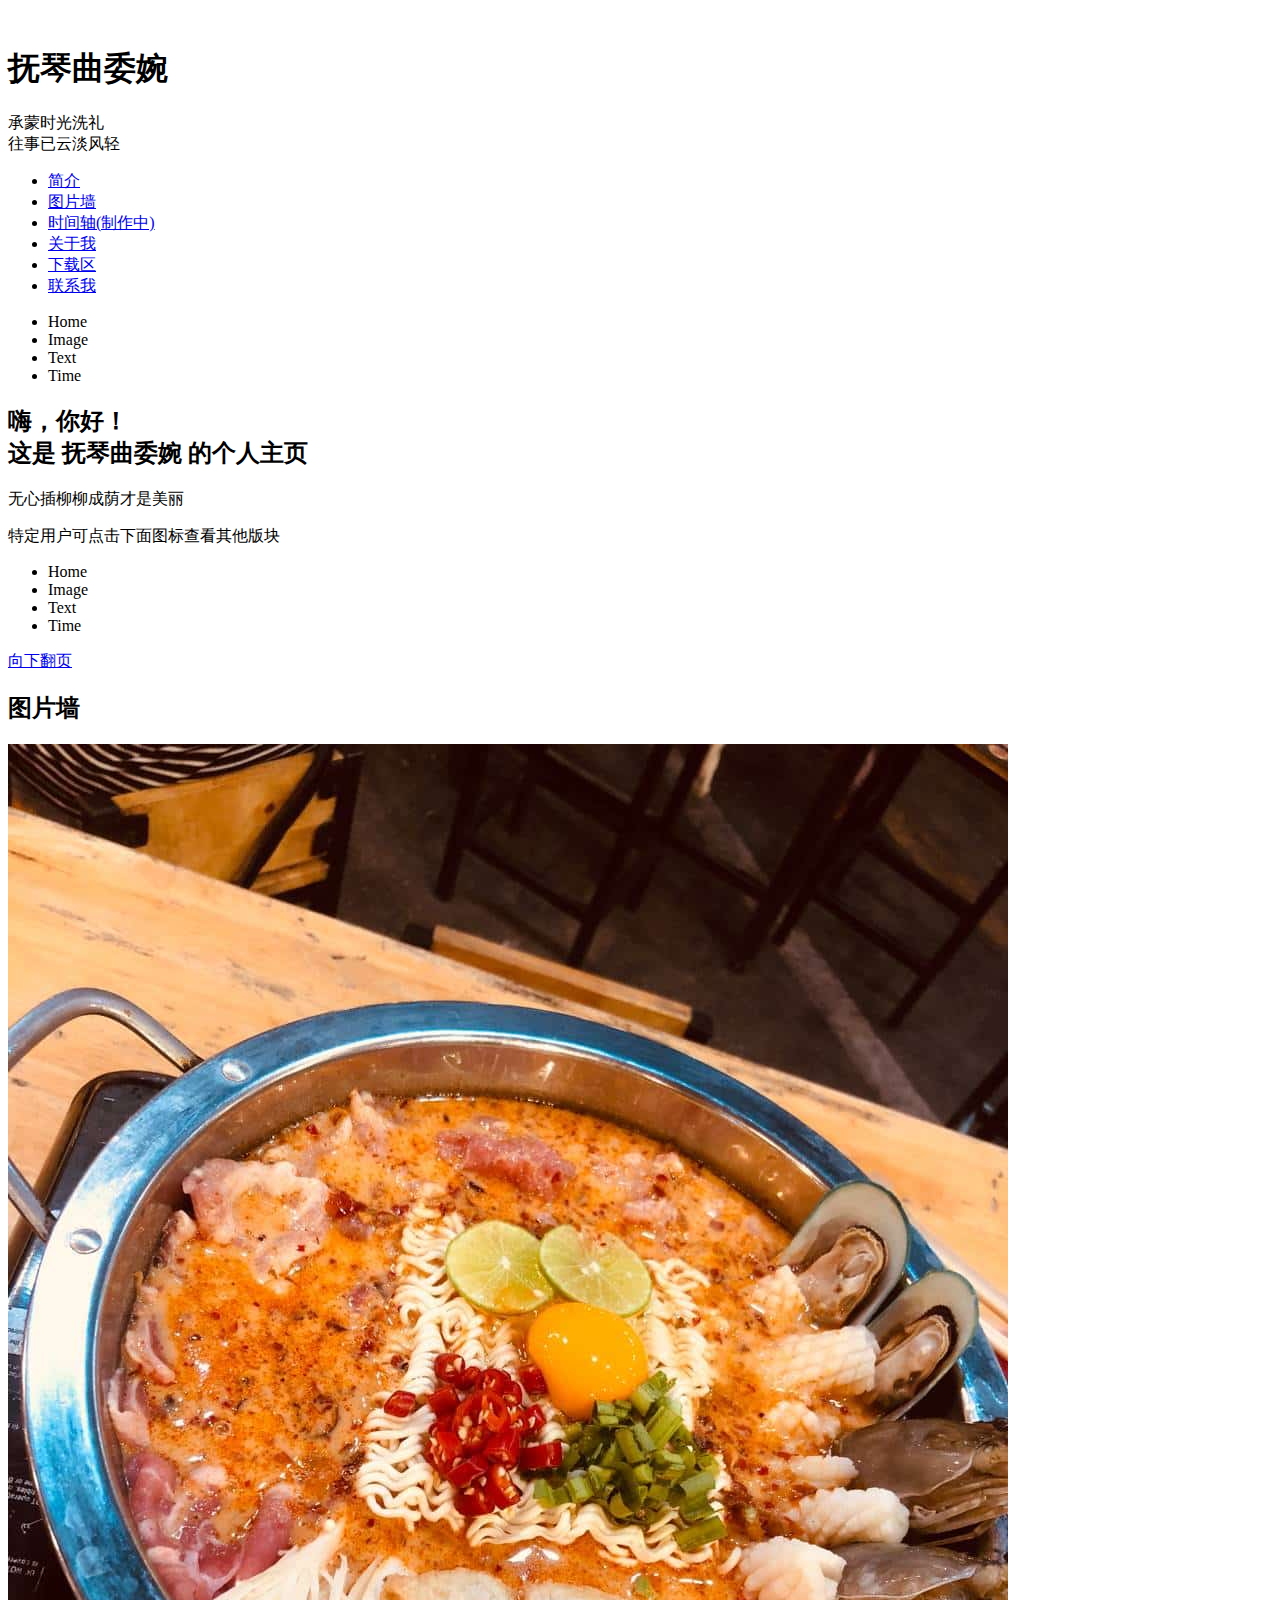
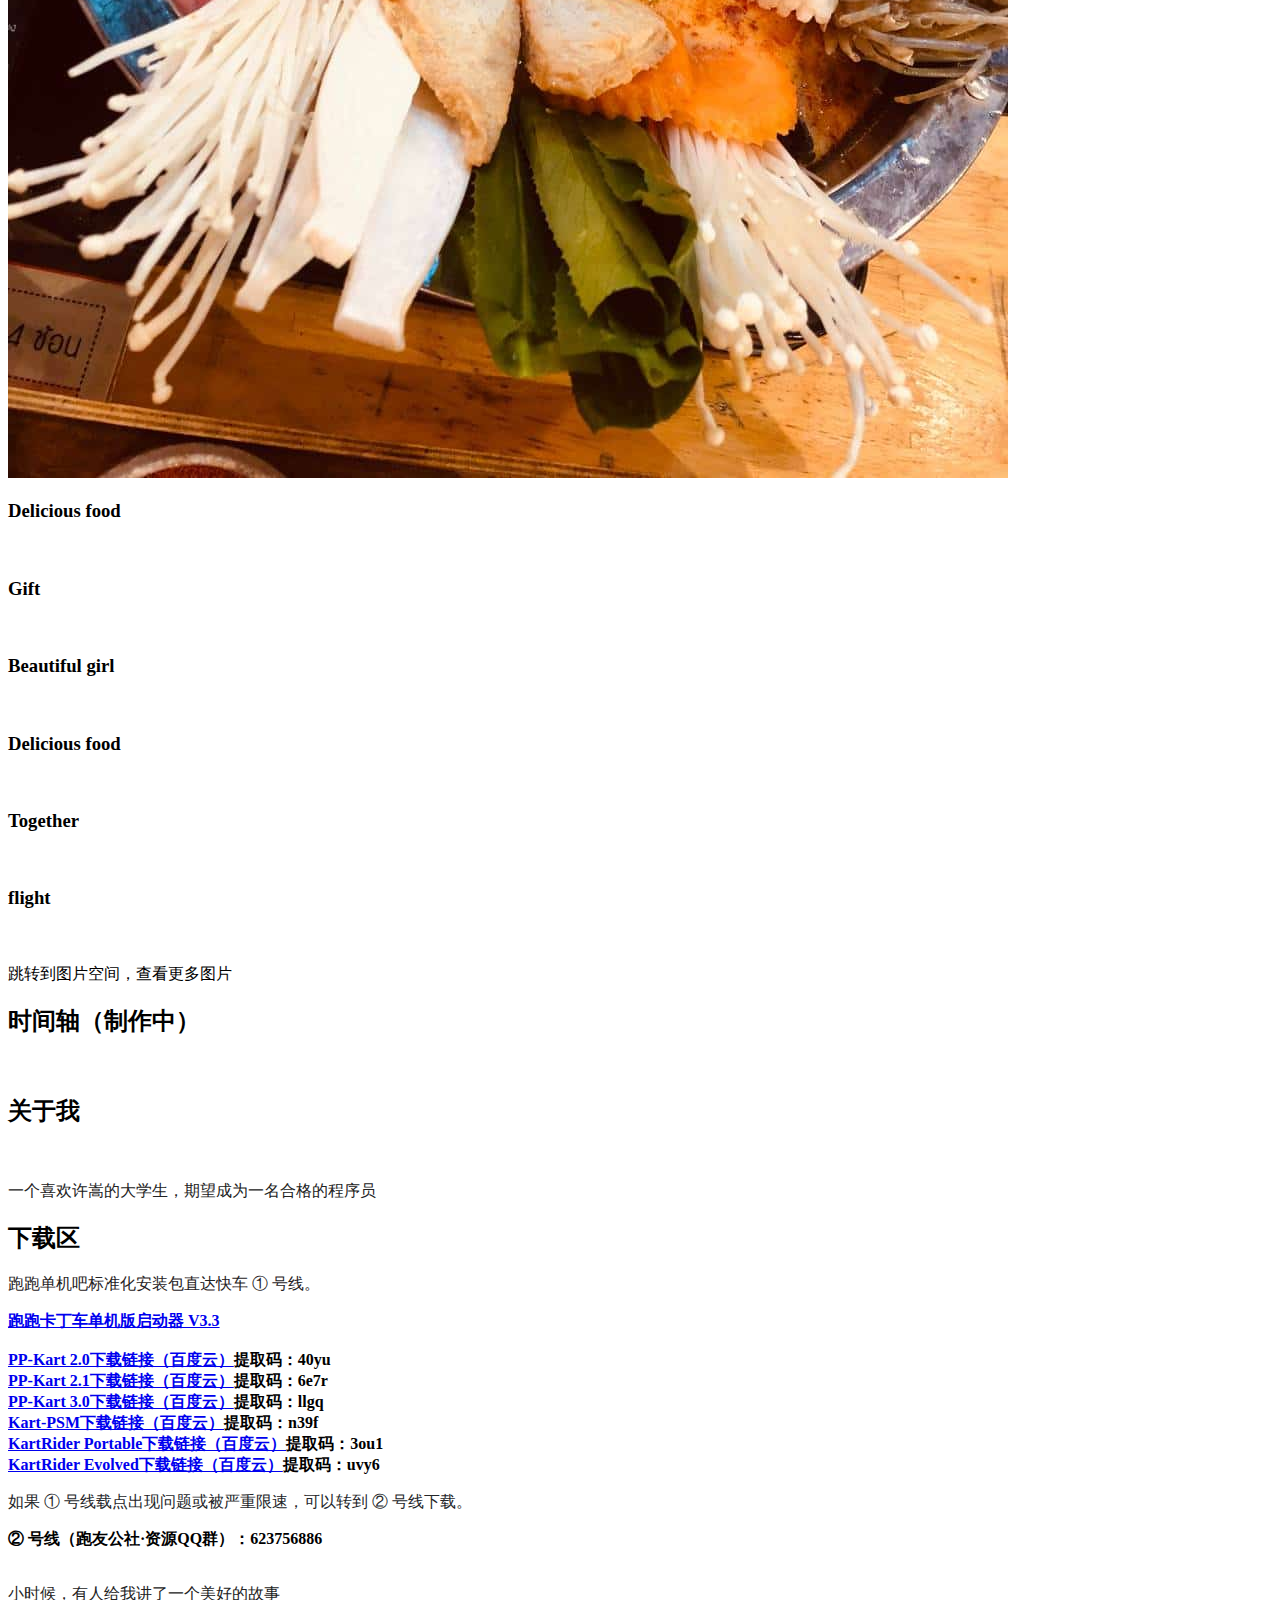
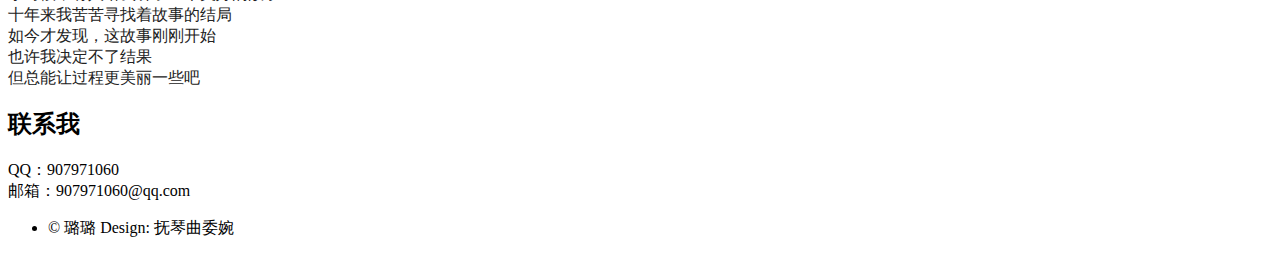
==== home/index.html @ e6d24daf "January" ====
<!DOCTYPE HTML>
<!--
	Prologue by HTML5 UP
	html5up.net | @ajlkn
	Free for personal and commercial use under the CCA 3.0 license (html5up.net/license)
-->
<html>
	<head>
		<title>抚琴曲委婉的空间主页</title>
		<meta charset="utf-8" />
		<meta name="viewport" content="width=device-width, initial-scale=1, user-scalable=no" />
		<link rel="stylesheet" href="assets/css/main.css" />
	</head>
	<body class="is-preload" onload="checkElementLegal()">

		<!-- Header -->
			<div id="header">

				<div class="top">

					<!-- Logo -->
						<div id="logo">
							<span class="image avatar80"><img src="images/avatar.jpg" alt="" /></span>
							<h1 id="title">抚琴曲委婉</h1>
							<p>承蒙时光洗礼<br />往事已云淡风轻</p>
						</div>

					<!-- Nav -->
						<nav id="nav">
							<ul>
								<li><a href="#top" id="top-link"><span class="icon fa-home">简介</span></a></li>
								<li><a href="#portfolio" id="portfolio-link"><span class="icon fa-th">图片墙</span></a></li>
								<li><a href="#time" id="time-link"><span class="icon fa-clock-o">时间轴(制作中)</span></a></li>
								<li><a href="#about" id="about-link"><span class="icon fa-user">关于我</span></a></li>
								<li><a href="#download" id="download-link"><span class="icon fa-download">下载区</span></a></li>
								<li><a href="#contact" id="contact-link"><span class="icon fa-envelope">联系我</span></a></li>
							</ul>
						</nav>

				</div>

				<div class="bottom">

					<!-- Social Icons -->
						<ul class="icons">
							<li><a onclick="login('home')" class="icon style2 fa-home"><span class="label">Home</span></a></li>
							<li><a onclick="login('picture')" class="icon style2 fa-image"><span class="label">Image</span></a></li>
							<li><a onclick="login('text')" class="icon style2 fa-file-text"><span class="label">Text</span></a></li>
							<li><a onclick="login('time')" class="icon style2 fa-clock-o"><span class="label">Time</span></a></li>
						</ul>

				</div>

			</div>

		<!-- Main -->
			<div id="main">

				<!-- Intro -->
					<section id="top" class="one dark cover">
						<div class="container">

							<header>
								<h2 class="alt">嗨，你好！<br />这是 <strong>抚琴曲委婉</strong> 的个人主页<br /></h2>
								<p style="font-size: medium;">无心插柳柳成荫才是美丽</p>
								<p>特定用户可点击下面图标查看其他版块<p/>
							</header>
							
							<ul class="icons">
								<li><a onclick="login('home')" class="icon style2 fa-home"><span class="label">Home</span></a></li>
								<li><a onclick="login('picture')" class="icon style2 fa-image"><span class="label">Image</span></a></li>
								<li><a onclick="login('text')" class="icon style2 fa-file-text"><span class="label">Text</span></a></li>
								<li><a onclick="login('time')" class="icon style2 fa-clock-o"><span class="label">Time</span></a></li>
							</ul>

							<footer>
								<a href="#portfolio" class="button scrolly">向下翻页</a>
							</footer>

						</div>
					</section>

				<!-- Portfolio -->
					<section id="portfolio" class="two">
						<div class="container">

							<header>
								<h2>图片墙</h2>
							</header>

							<div class="row">
								<div class="col-4 col-12-mobile">
									<article class="item">
										<a class="image fit"><img src="images/01.jpg" alt="" /></a>
										<header>
											<h3>Delicious food</h3>
										</header>
									</article>
									<article class="item">
										<a class="image fit"><img src="images/02.jpg" alt="" /></a>
										<header>
											<h3>Gift</h3>
										</header>
									</article>
								</div>
								<div class="col-4 col-12-mobile">
									<article class="item">
										<a class="image fit"><img src="images/03.jpg" alt="" /></a>
										<header>
											<h3>Beautiful girl</h3>
										</header>
									</article>
									<article class="item">
										<a class="image fit"><img src="images/04.jpg" alt="" /></a>
										<header>
											<h3>Delicious food</h3>
										</header>
									</article>
								</div>
								<div class="col-4 col-12-mobile">
									<article class="item">
										<a class="image fit"><img src="images/05.jpg" alt="" /></a>
										<header>
											<h3>Together</h3>
										</header>
									</article>
									<article class="item">
										<a class="image fit"><img src="images/06.jpg" alt="" /></a>
										<header>
											<h3>flight</h3>
										</header>
									</article>
								</div>
							</div>
							
							<br /><br />
							<a class="button" onclick="login('picture')">跳转到图片空间，查看更多图片</a>

						</div>
					</section>
				
				<!-- time -->
					<section id="time" class="three">
						<div class="container">
				
							<header>
								<h2>时间轴（制作中）</h2>
							</header>
							
							<a class="image featured"><img src="images/banner.jpg" alt="" /></a>
							
						</div>
					</section>

				<!-- About Me -->
					<section id="about" class="four">
						<div class="container">

							<header>
								<h2>关于我</h2>
							</header>

							<a class="image featured"><img src="images/xusong.jpg" alt="" /></a>
							
							<p style="color: #222222;">一个喜欢许嵩的大学生，期望成为一名合格的程序员</p>

						</div>
					</section>
					
				<!-- download -->
					<section id="download" class="five">
						<div class="container">
				
							<header>
								<h2>下载区</h2>
							</header>
							<p style="color: #1F2224;">跑跑单机吧标准化安装包直达快车 ① 号线。</p>
				
							<p style="color: black;font-weight: bolder;">
								<a target="_blank" href="https://github.com/Januarylovelulu/-/raw/master/%E6%B8%B8%E6%88%8F%E5%90%AF%E5%8A%A8%E5%99%A8V3.3(%E5%85%BC%E5%AE%B9XP).exe">跑跑卡丁车单机版启动器 V3.3</a>
								<br /><br /><a target="_blank" href="https://pan.baidu.com/s/1rf1tfyNcNYqvXo4TWiEN2Q">PP-Kart 2.0下载链接（百度云）</a>提取码：40yu
								<br /><a target="_blank" href="https://pan.baidu.com/s/1hxGB1MBDQP6hQd4Uyn1K0A">PP-Kart 2.1下载链接（百度云）</a>提取码：6e7r
								<br /><a target="_blank" href="https://pan.baidu.com/s/1oW7jB7a0zK0TZuG08c94_A">PP-Kart 3.0下载链接（百度云）</a>提取码：llgq
								<br /><a target="_blank" href="https://pan.baidu.com/s/1pE7V22mBpGRNLpNbzaXcJA">Kart-PSM下载链接（百度云）</a>提取码：n39f
								<br /><a target="_blank" href="https://pan.baidu.com/s/1uIBxERfjG17C9zpzpQRlzQ">KartRider Portable下载链接（百度云）</a>提取码：3ou1
								<br /><a target="_blank" href="https://pan.baidu.com/s/1BFG0sQlS8z1EVh2ED-0aWg">KartRider Evolved下载链接（百度云）</a>提取码：uvy6
							</p>
							<p style="color: #242629;font-size: medium;">如果 ① 号线载点出现问题或被严重限速，可以转到 ② 号线下载。</p>
							<p style="color: black;font-weight: bolder;">② 号线（跑友公社·资源QQ群）：623756886</p>
							
							<p style="font-size: medium;color: #222222;">
								<br />小时候，有人给我讲了一个美好的故事<br />
								十年来我苦苦寻找着故事的结局<br />
								如今才发现，这故事刚刚开始<br />
								也许我决定不了结果<br />
								但总能让过程更美丽一些吧
							</p>
							
						</div>
					</section>

				<!-- Contact -->
					<section id="contact" class="six">
						<div class="container">

							<header>
								<h2>联系我</h2>
							</header>

							<p>
								QQ：907971060<br />
								邮箱：907971060@qq.com
							</p>


						</div>
					</section>

			</div>

		<!-- Footer -->
			<div id="footer">

				<!-- Copyright -->
					<ul class="copyright">
						<li>&copy; 璐璐  Design: 抚琴曲委婉</li>
					</ul>

			</div>

		<!-- Scripts -->
			<script src="assets/js/jquery.min.js"></script>
			<script src="assets/js/jquery.scrolly.min.js"></script>
			<script src="assets/js/jquery.scrollex.min.js"></script>
			<script src="assets/js/browser.min.js"></script>
			<script src="assets/js/breakpoints.min.js"></script>
			<script src="assets/js/util.js"></script>
			<script src="assets/js/main.js"></script>
			<script src="/Januarylovelulu.github.io/lock/login.js"></script>

	</body>
</html>
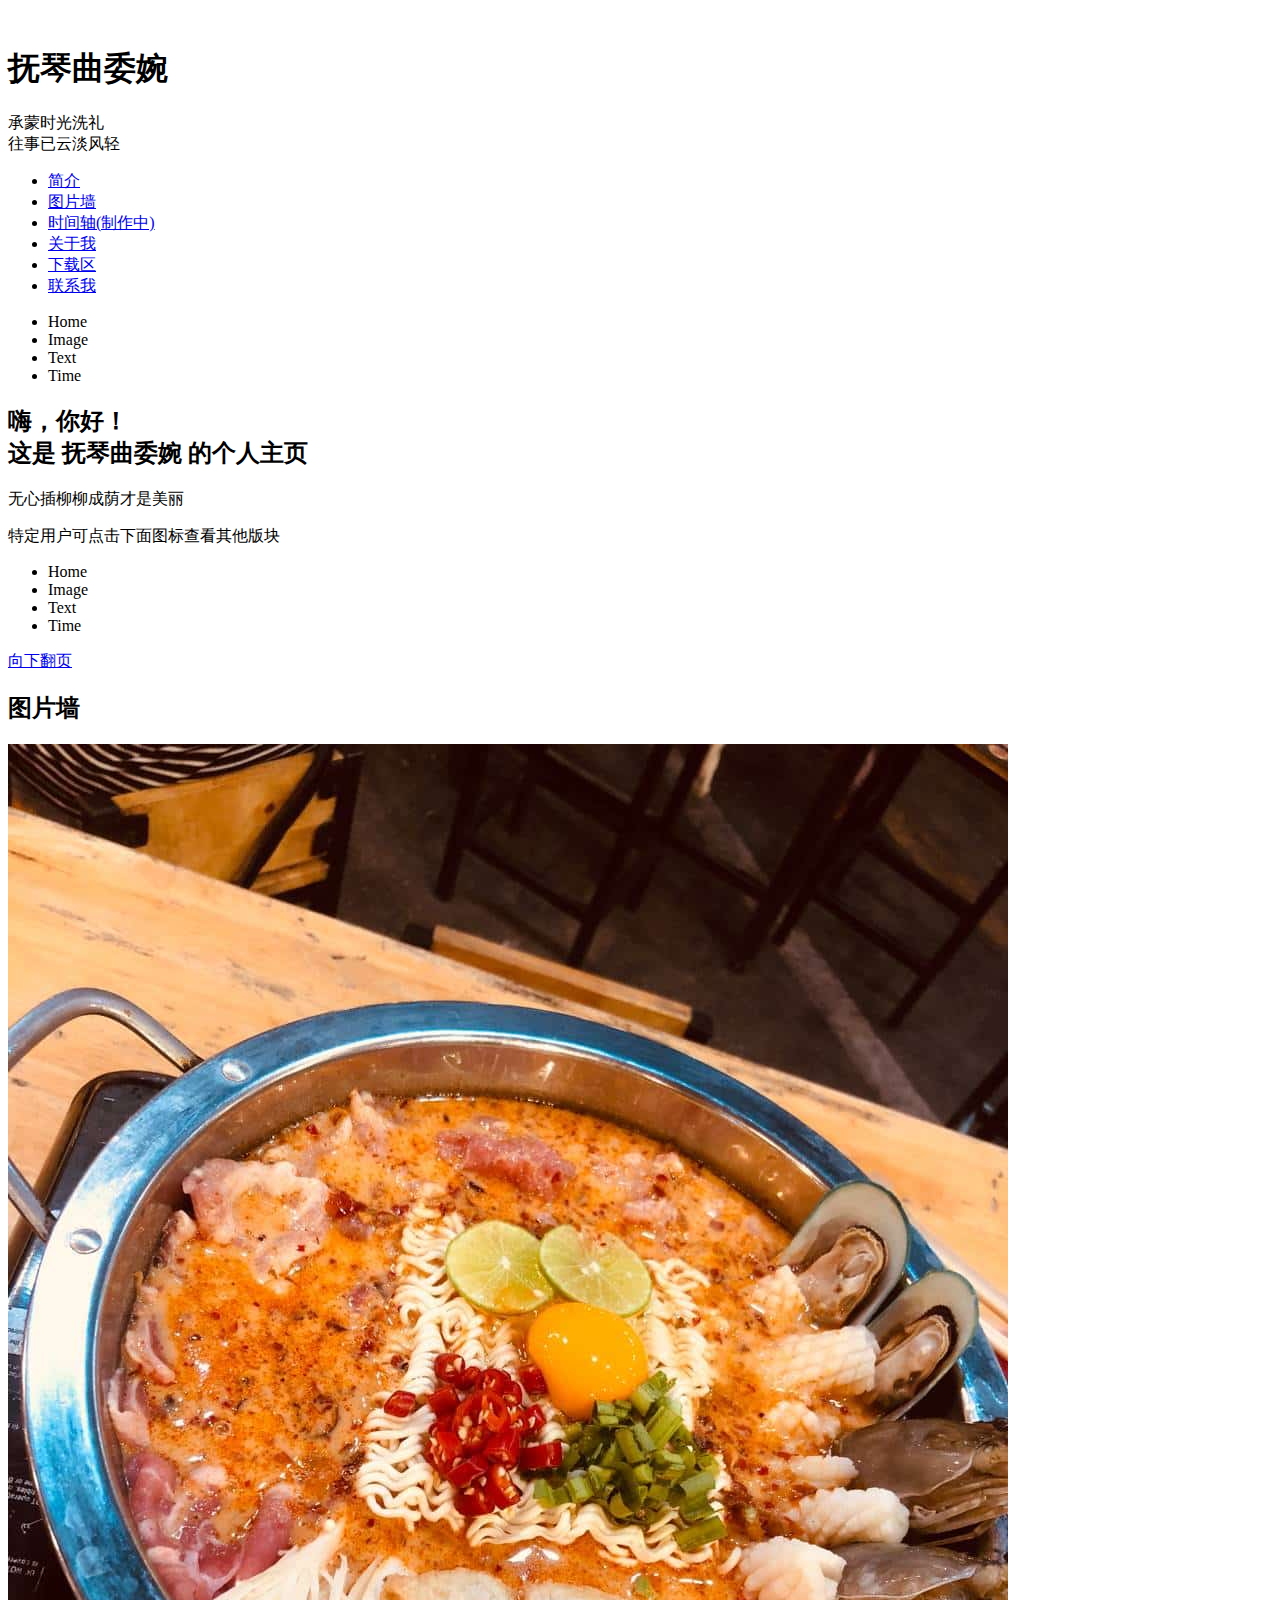
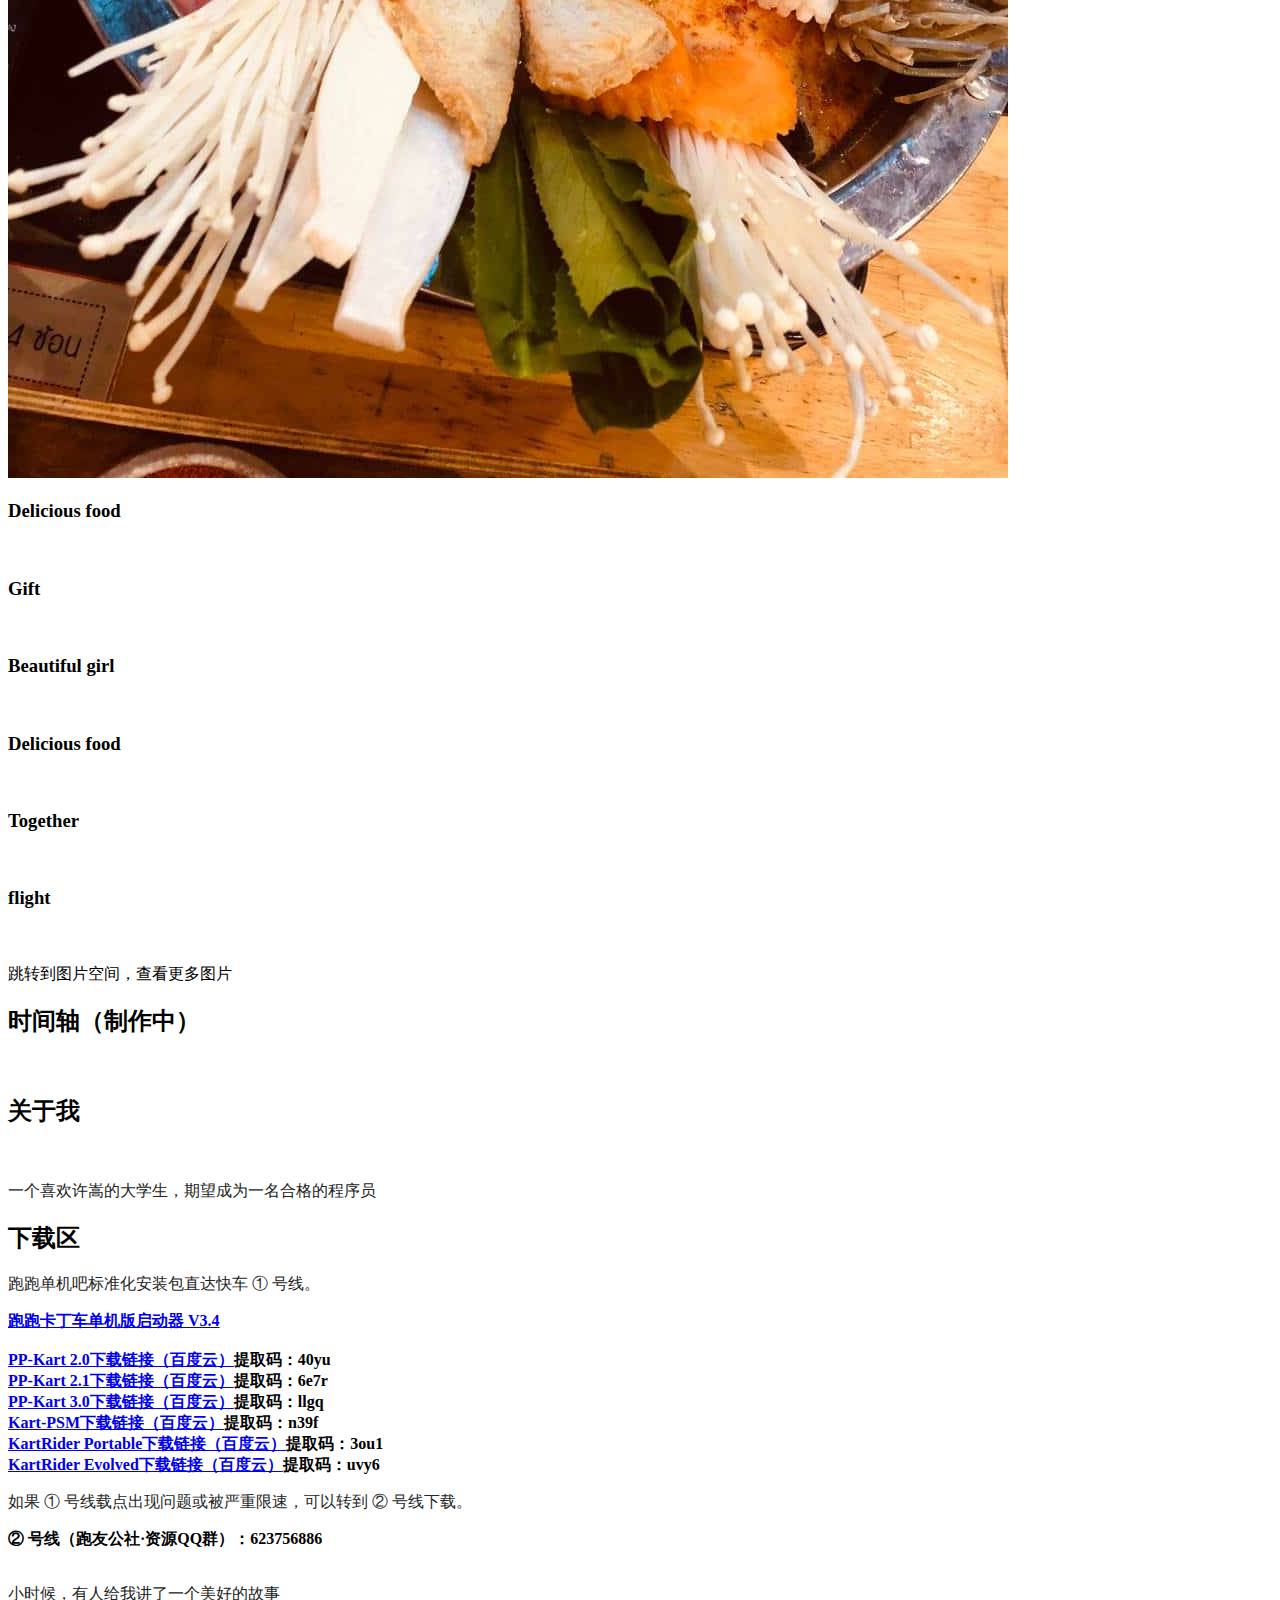
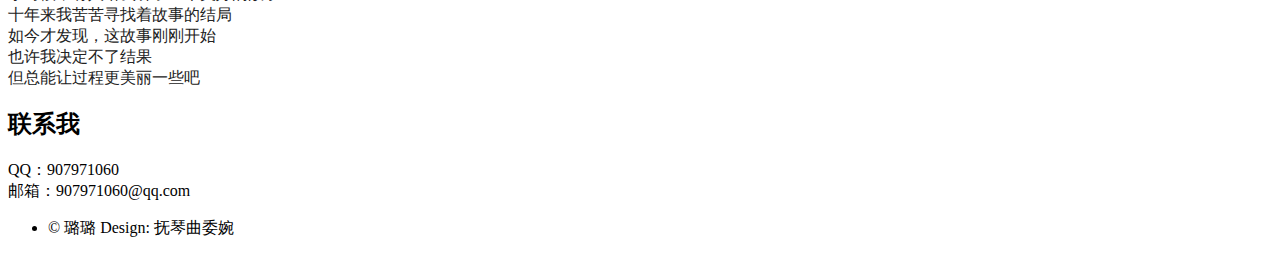
==== commit 3201f124: "January" ====
--- a/home/index.html
+++ b/home/index.html
@@ -177,7 +177,7 @@
 							<p style="color: #1F2224;">跑跑单机吧标准化安装包直达快车 ① 号线。</p>
 				
 							<p style="color: black;font-weight: bolder;">
-								<a target="_blank" href="https://github.com/Januarylovelulu/-/raw/master/%E6%B8%B8%E6%88%8F%E5%90%AF%E5%8A%A8%E5%99%A8V3.3(%E5%85%BC%E5%AE%B9XP).exe">跑跑卡丁车单机版启动器 V3.3</a>
+								<a target="_blank" href="https://github.com/Januarylovelulu/-/raw/master/%E6%B8%B8%E6%88%8F%E5%90%AF%E5%8A%A8%E5%99%A8V3.4.exe">跑跑卡丁车单机版启动器 V3.4</a>
 								<br /><br /><a target="_blank" href="https://pan.baidu.com/s/1rf1tfyNcNYqvXo4TWiEN2Q">PP-Kart 2.0下载链接（百度云）</a>提取码：40yu
 								<br /><a target="_blank" href="https://pan.baidu.com/s/1hxGB1MBDQP6hQd4Uyn1K0A">PP-Kart 2.1下载链接（百度云）</a>提取码：6e7r
 								<br /><a target="_blank" href="https://pan.baidu.com/s/1oW7jB7a0zK0TZuG08c94_A">PP-Kart 3.0下载链接（百度云）</a>提取码：llgq
@@ -236,7 +236,7 @@
 			<script src="assets/js/breakpoints.min.js"></script>
 			<script src="assets/js/util.js"></script>
 			<script src="assets/js/main.js"></script>
-			<script src="/Januarylovelulu.github.io/lock/login.js"></script>
+			<script src="../lock/login.js"></script>
 
 	</body>
 </html>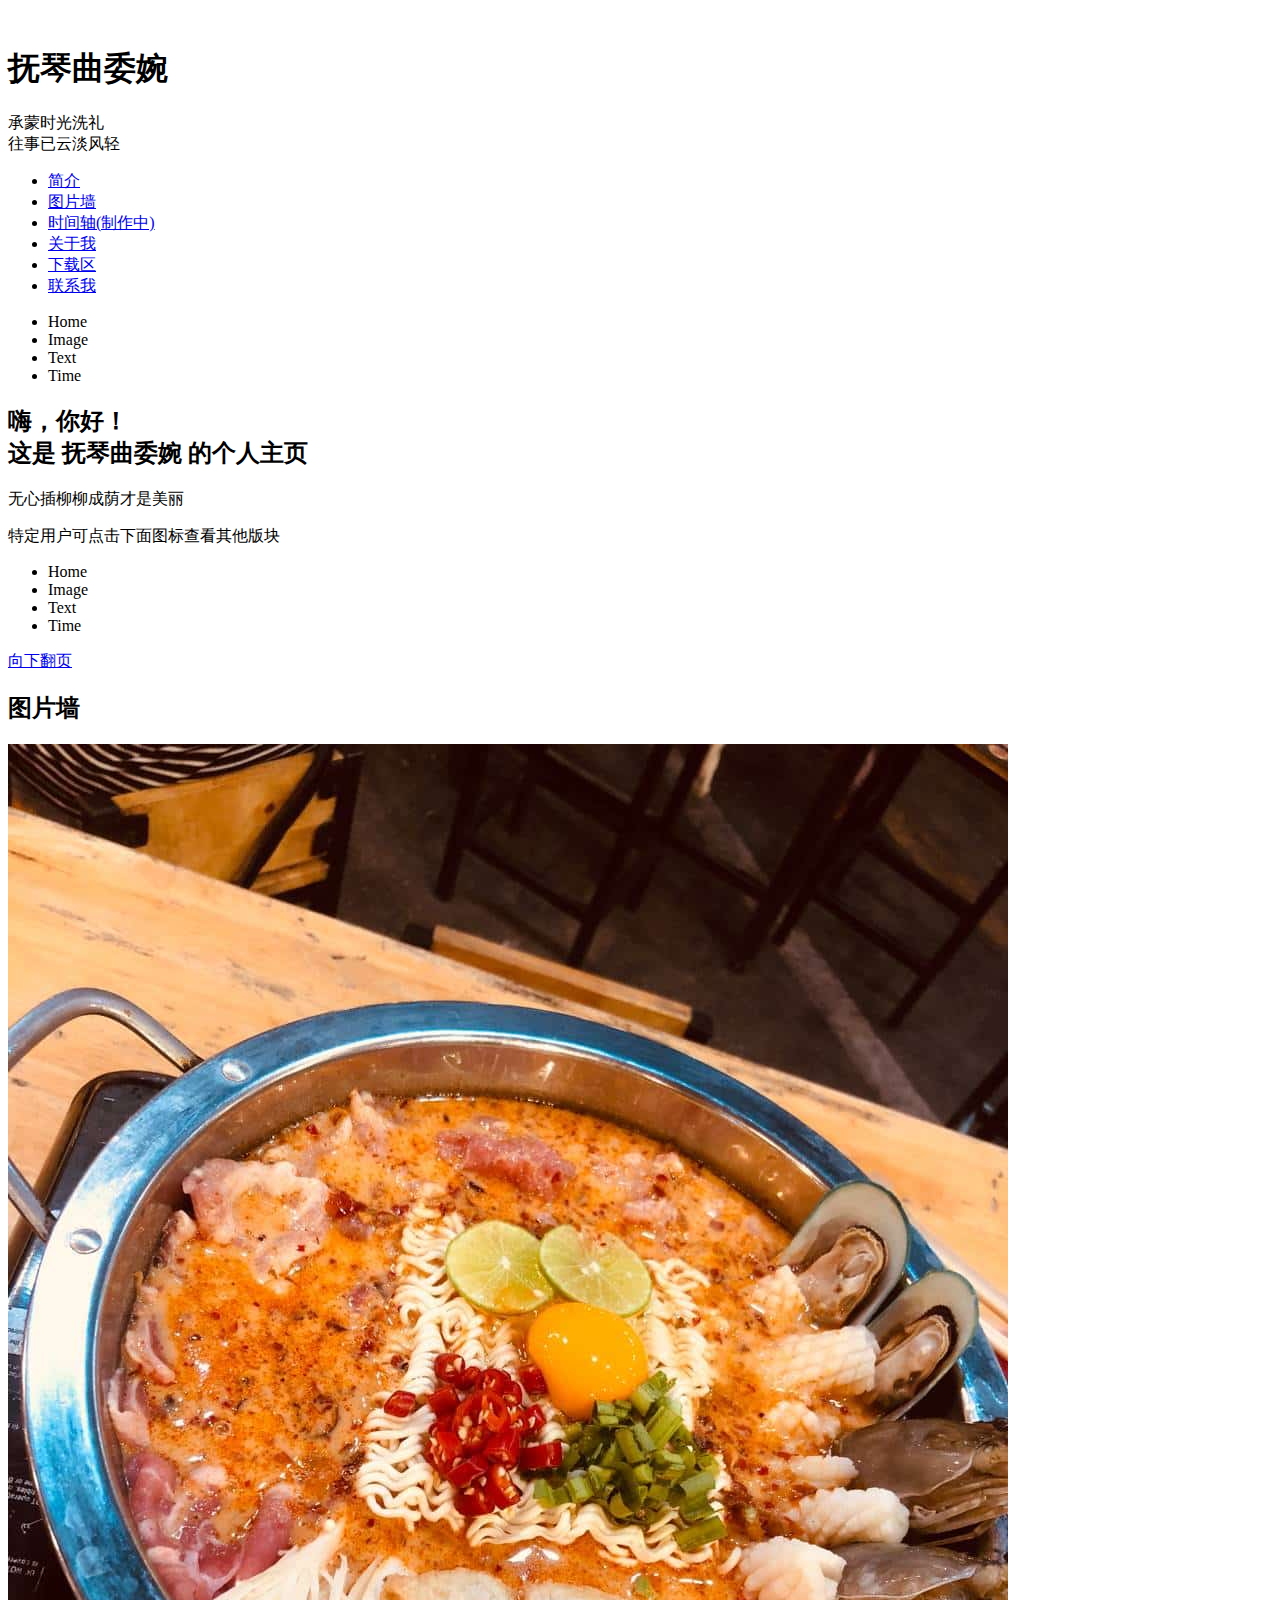
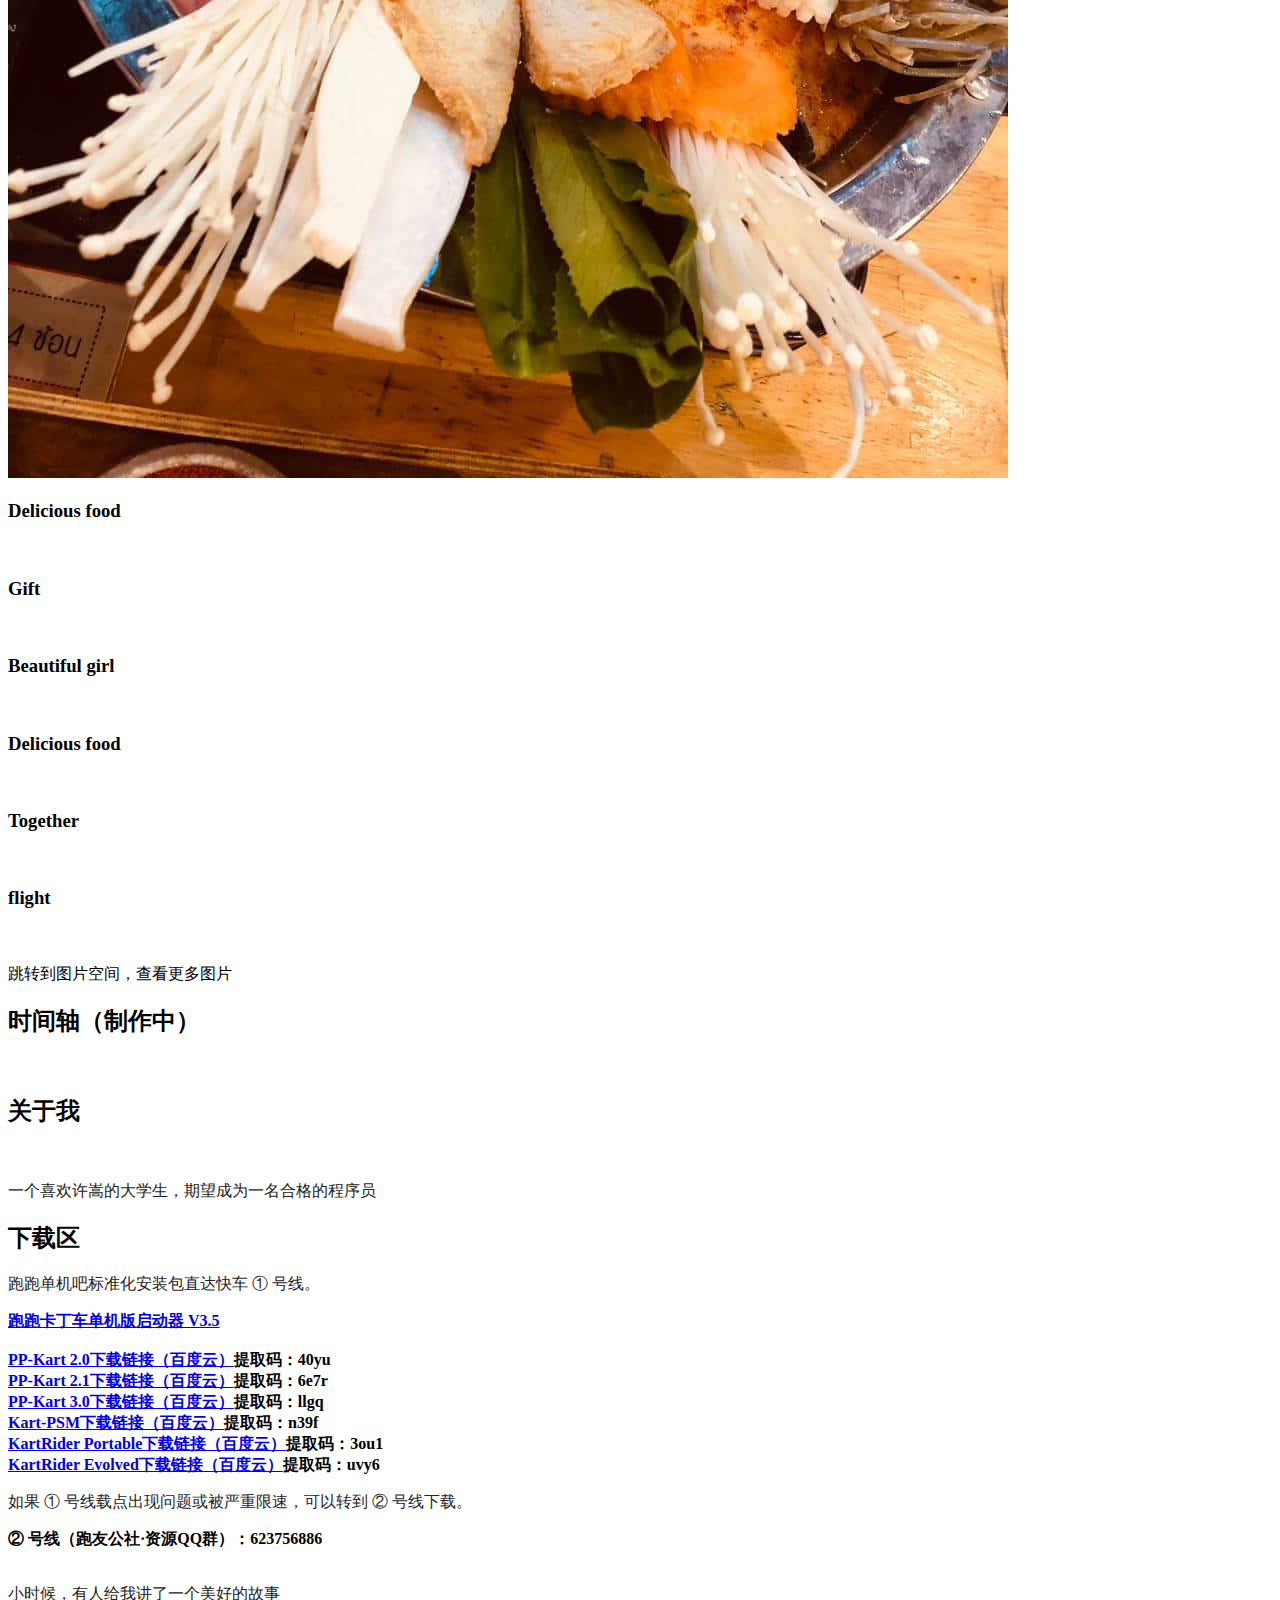
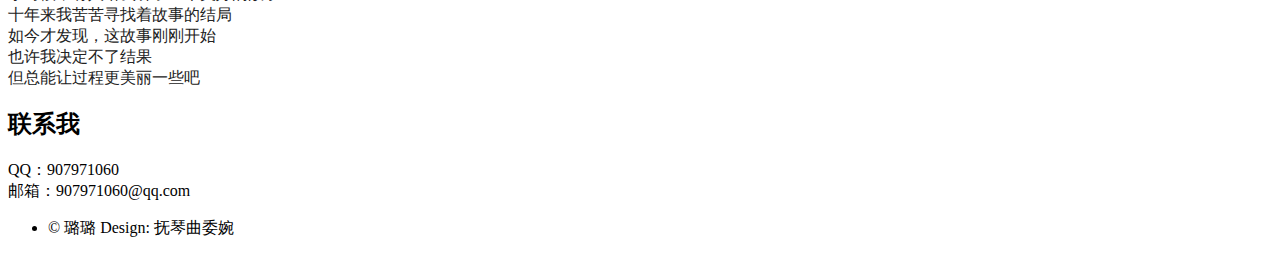
==== commit 7d11c1bd: "January" ====
--- a/home/index.html
+++ b/home/index.html
@@ -177,7 +177,7 @@
 							<p style="color: #1F2224;">跑跑单机吧标准化安装包直达快车 ① 号线。</p>
 				
 							<p style="color: black;font-weight: bolder;">
-								<a target="_blank" href="https://github.com/Januarylovelulu/-/raw/master/%E6%B8%B8%E6%88%8F%E5%90%AF%E5%8A%A8%E5%99%A8V3.4.exe">跑跑卡丁车单机版启动器 V3.4</a>
+								<a target="_blank" href="https://github.com/Januarylovelulu/-/raw/master/%E6%B8%B8%E6%88%8F%E5%90%AF%E5%8A%A8%E5%99%A8V3.5.exe">跑跑卡丁车单机版启动器 V3.5</a>
 								<br /><br /><a target="_blank" href="https://pan.baidu.com/s/1rf1tfyNcNYqvXo4TWiEN2Q">PP-Kart 2.0下载链接（百度云）</a>提取码：40yu
 								<br /><a target="_blank" href="https://pan.baidu.com/s/1hxGB1MBDQP6hQd4Uyn1K0A">PP-Kart 2.1下载链接（百度云）</a>提取码：6e7r
 								<br /><a target="_blank" href="https://pan.baidu.com/s/1oW7jB7a0zK0TZuG08c94_A">PP-Kart 3.0下载链接（百度云）</a>提取码：llgq
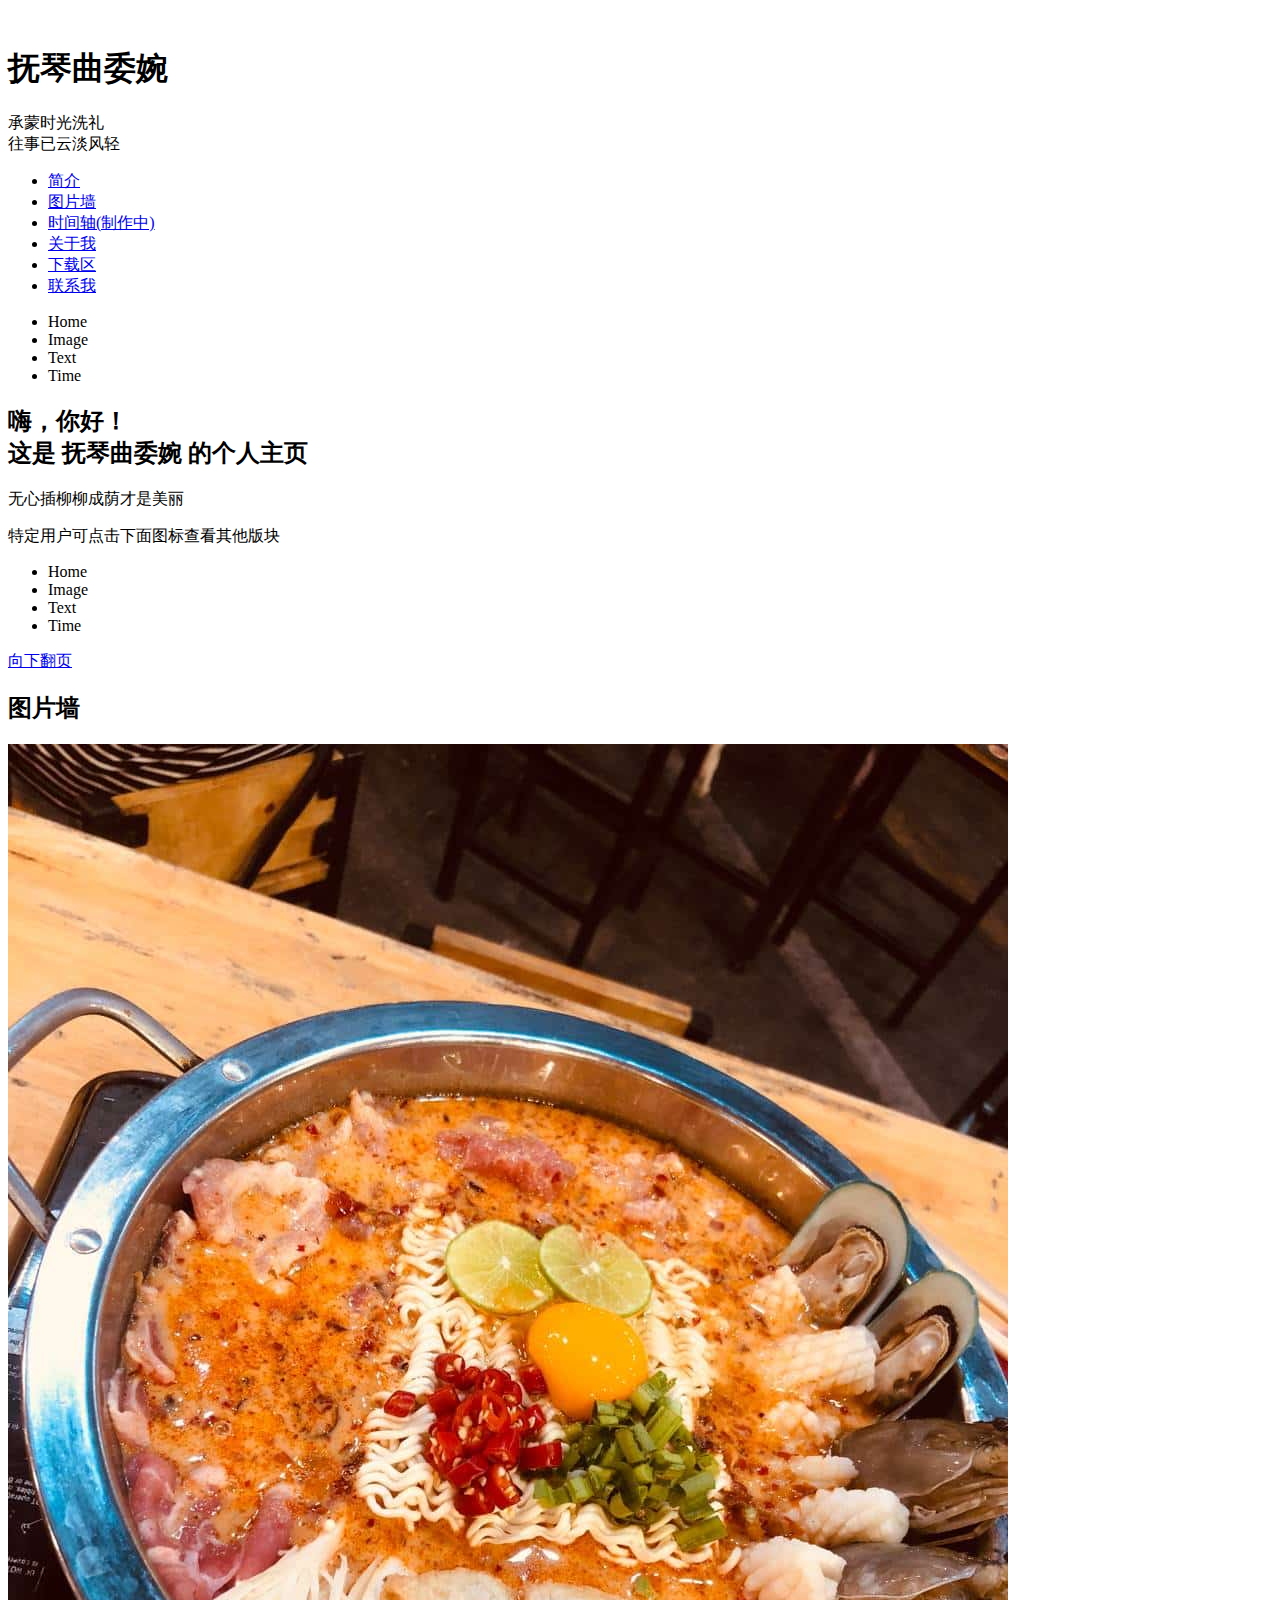
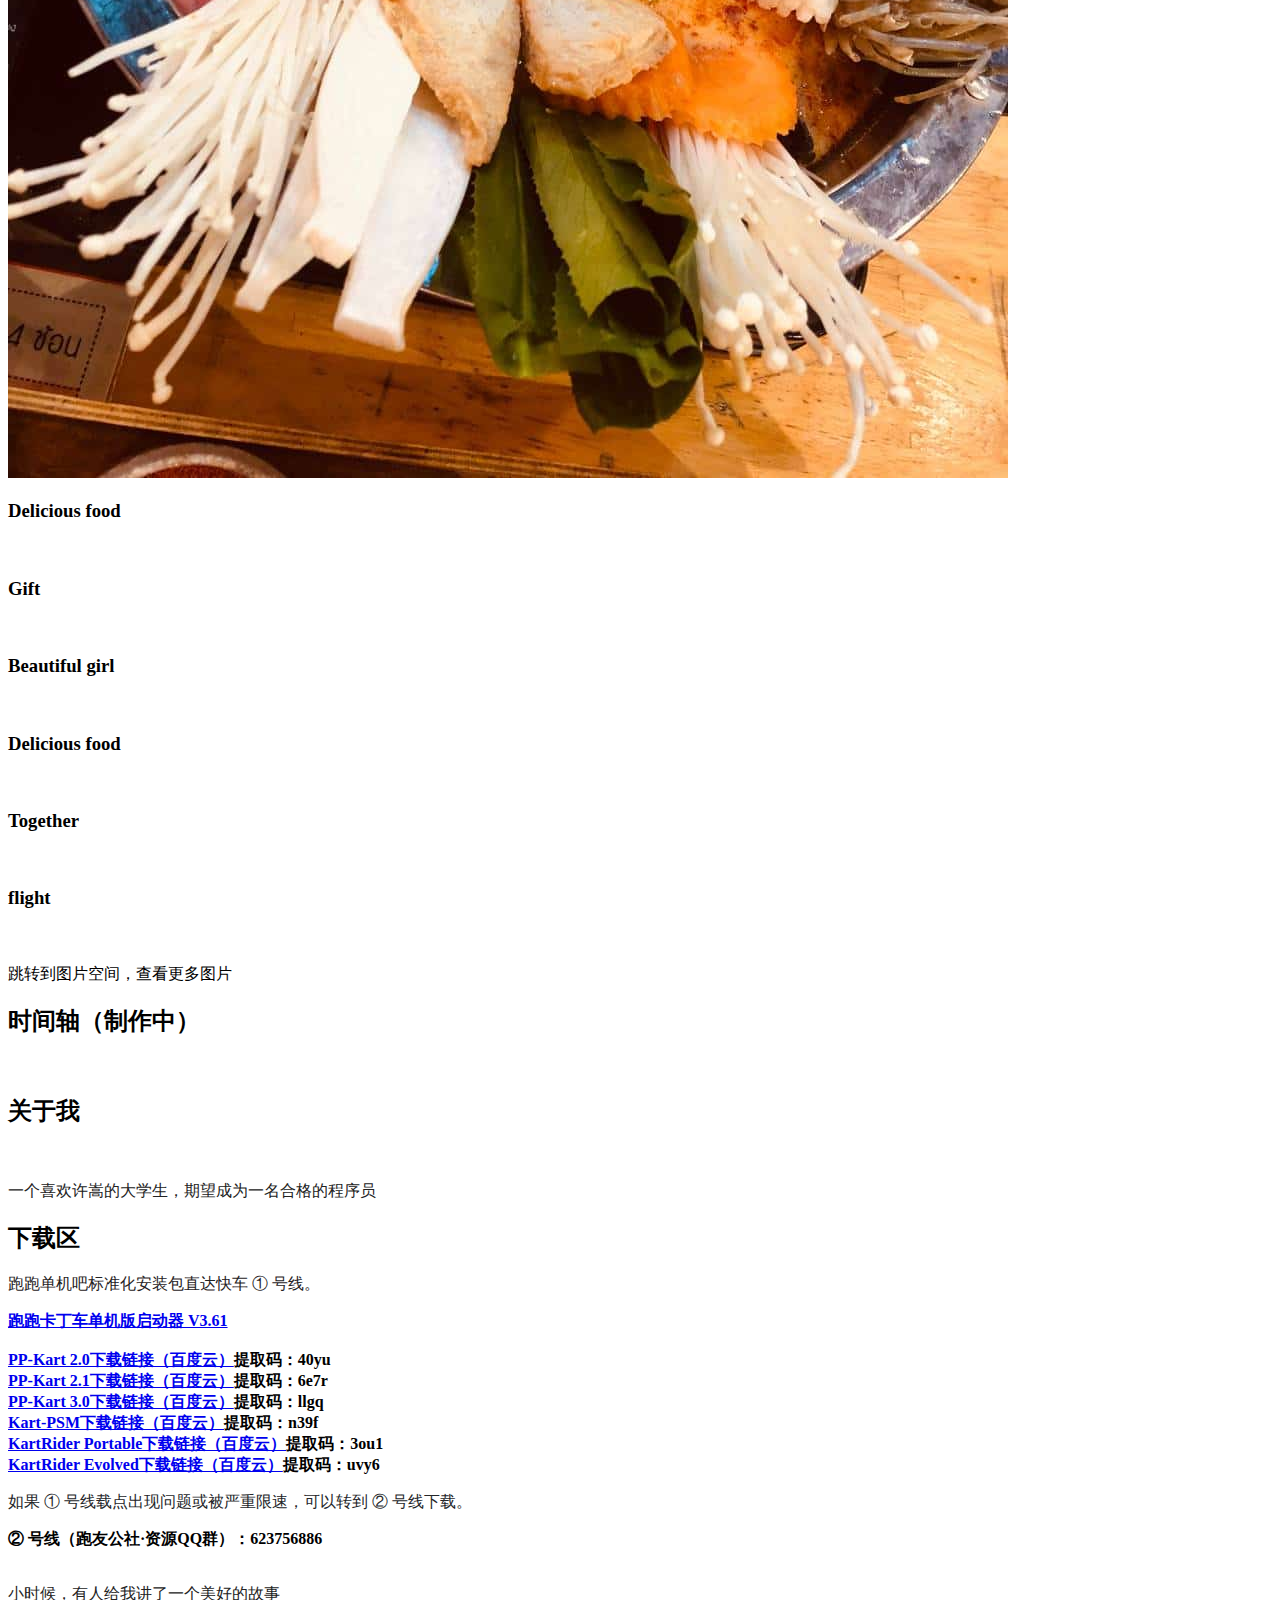
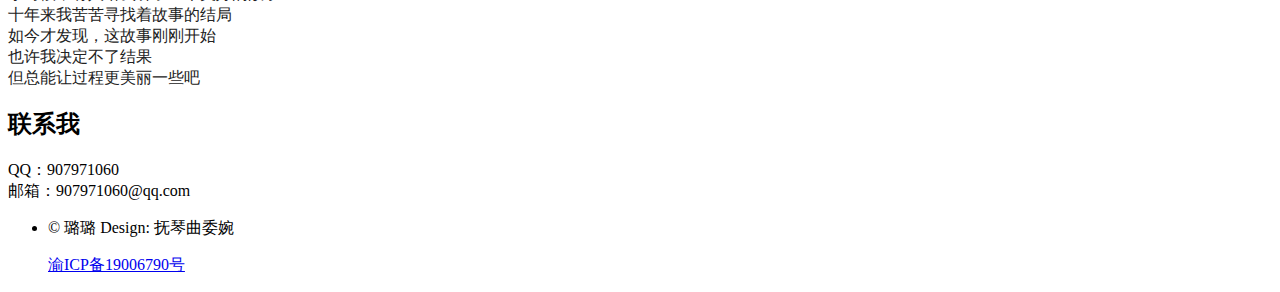
==== commit 87ba51eb: "January" ====
--- a/home/index.html
+++ b/home/index.html
@@ -177,7 +177,7 @@
 							<p style="color: #1F2224;">跑跑单机吧标准化安装包直达快车 ① 号线。</p>
 				
 							<p style="color: black;font-weight: bolder;">
-								<a target="_blank" href="https://github.com/Januarylovelulu/-/raw/master/%E6%B8%B8%E6%88%8F%E5%90%AF%E5%8A%A8%E5%99%A8V3.5.exe">跑跑卡丁车单机版启动器 V3.5</a>
+								<a target="_blank" href="http://120.79.52.228/index/游戏启动器V3.61.exe">跑跑卡丁车单机版启动器 V3.61</a>
 								<br /><br /><a target="_blank" href="https://pan.baidu.com/s/1rf1tfyNcNYqvXo4TWiEN2Q">PP-Kart 2.0下载链接（百度云）</a>提取码：40yu
 								<br /><a target="_blank" href="https://pan.baidu.com/s/1hxGB1MBDQP6hQd4Uyn1K0A">PP-Kart 2.1下载链接（百度云）</a>提取码：6e7r
 								<br /><a target="_blank" href="https://pan.baidu.com/s/1oW7jB7a0zK0TZuG08c94_A">PP-Kart 3.0下载链接（百度云）</a>提取码：llgq
@@ -225,7 +225,10 @@
 					<ul class="copyright">
 						<li>&copy; 璐璐  Design: 抚琴曲委婉</li>
 					</ul>
-
+					
+					<ul class="copyright">
+						<a href="http://www.beian.miit.gov.cn/">渝ICP备19006790号</a>
+					</ul>
 			</div>
 
 		<!-- Scripts -->
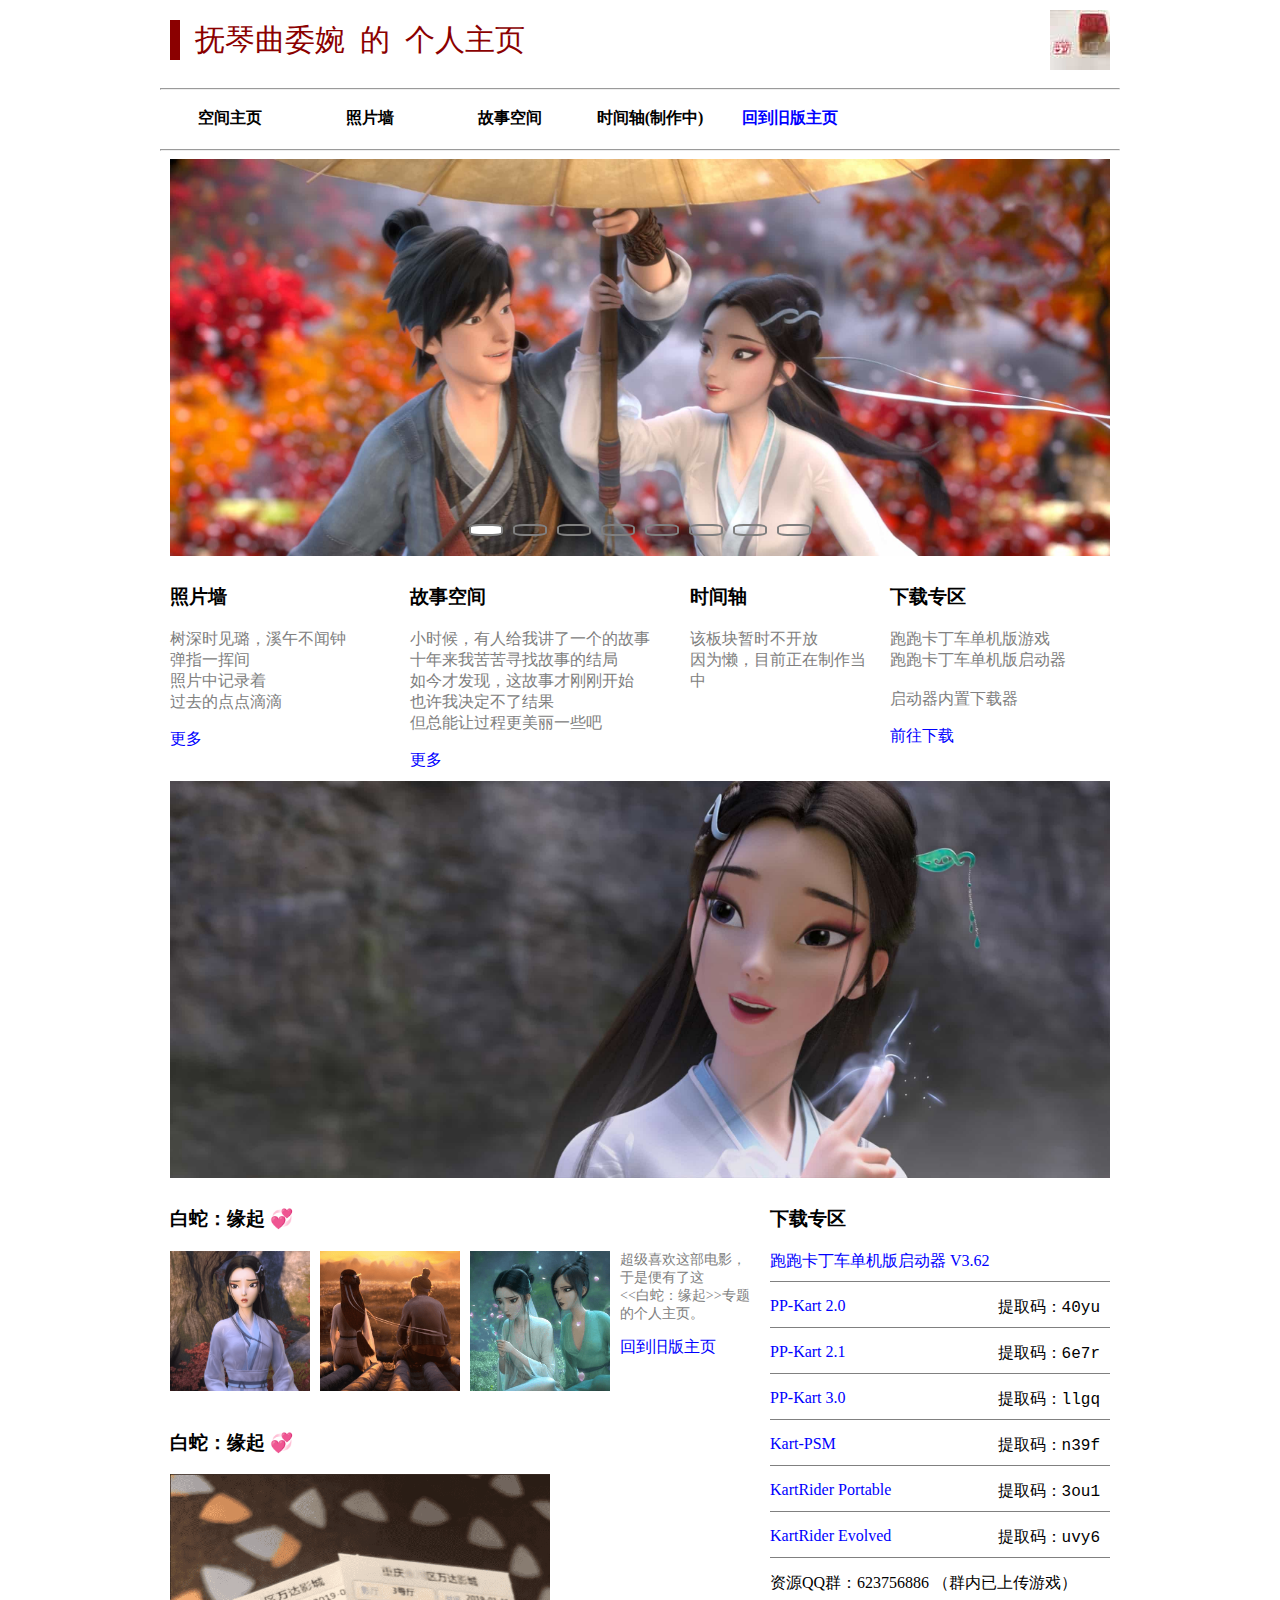
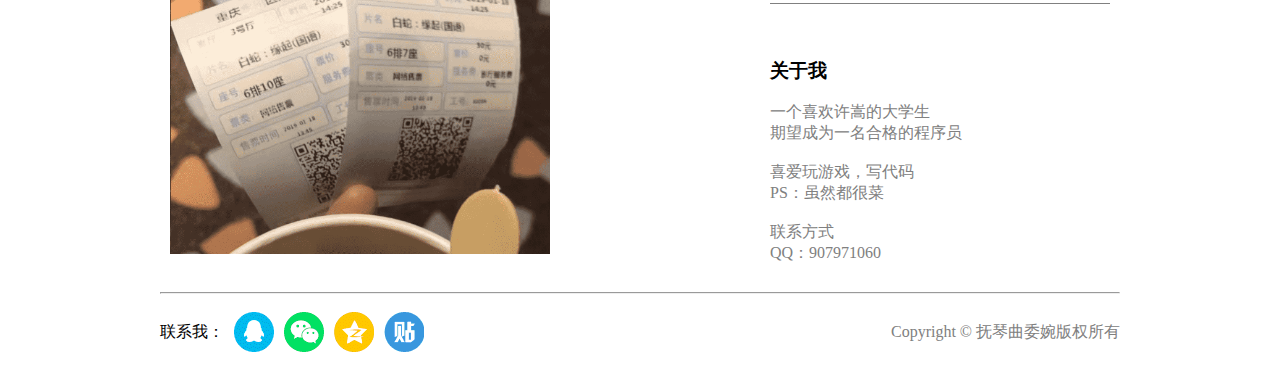
==== commit 7969f00b: "January" ====
--- a/home/index.html
+++ b/home/index.html
@@ -1,245 +1,320 @@
-<!DOCTYPE HTML>
-<!--
-	Prologue by HTML5 UP
-	html5up.net | @ajlkn
-	Free for personal and commercial use under the CCA 3.0 license (html5up.net/license)
--->
-<html>
-	<head>
-		<title>抚琴曲委婉的空间主页</title>
-		<meta charset="utf-8" />
-		<meta name="viewport" content="width=device-width, initial-scale=1, user-scalable=no" />
-		<link rel="stylesheet" href="assets/css/main.css" />
-	</head>
-	<body class="is-preload" onload="checkElementLegal()">
-
-		<!-- Header -->
-			<div id="header">
-
-				<div class="top">
-
-					<!-- Logo -->
-						<div id="logo">
-							<span class="image avatar80"><img src="images/avatar.jpg" alt="" /></span>
-							<h1 id="title">抚琴曲委婉</h1>
-							<p>承蒙时光洗礼<br />往事已云淡风轻</p>
-						</div>
-
-					<!-- Nav -->
-						<nav id="nav">
-							<ul>
-								<li><a href="#top" id="top-link"><span class="icon fa-home">简介</span></a></li>
-								<li><a href="#portfolio" id="portfolio-link"><span class="icon fa-th">图片墙</span></a></li>
-								<li><a href="#time" id="time-link"><span class="icon fa-clock-o">时间轴(制作中)</span></a></li>
-								<li><a href="#about" id="about-link"><span class="icon fa-user">关于我</span></a></li>
-								<li><a href="#download" id="download-link"><span class="icon fa-download">下载区</span></a></li>
-								<li><a href="#contact" id="contact-link"><span class="icon fa-envelope">联系我</span></a></li>
-							</ul>
-						</nav>
-
-				</div>
-
-				<div class="bottom">
-
-					<!-- Social Icons -->
-						<ul class="icons">
-							<li><a onclick="login('home')" class="icon style2 fa-home"><span class="label">Home</span></a></li>
-							<li><a onclick="login('picture')" class="icon style2 fa-image"><span class="label">Image</span></a></li>
-							<li><a onclick="login('text')" class="icon style2 fa-file-text"><span class="label">Text</span></a></li>
-							<li><a onclick="login('time')" class="icon style2 fa-clock-o"><span class="label">Time</span></a></li>
-						</ul>
-
-				</div>
-
-			</div>
-
-		<!-- Main -->
-			<div id="main">
-
-				<!-- Intro -->
-					<section id="top" class="one dark cover">
-						<div class="container">
-
-							<header>
-								<h2 class="alt">嗨，你好！<br />这是 <strong>抚琴曲委婉</strong> 的个人主页<br /></h2>
-								<p style="font-size: medium;">无心插柳柳成荫才是美丽</p>
-								<p>特定用户可点击下面图标查看其他版块<p/>
-							</header>
-							
-							<ul class="icons">
-								<li><a onclick="login('home')" class="icon style2 fa-home"><span class="label">Home</span></a></li>
-								<li><a onclick="login('picture')" class="icon style2 fa-image"><span class="label">Image</span></a></li>
-								<li><a onclick="login('text')" class="icon style2 fa-file-text"><span class="label">Text</span></a></li>
-								<li><a onclick="login('time')" class="icon style2 fa-clock-o"><span class="label">Time</span></a></li>
-							</ul>
-
-							<footer>
-								<a href="#portfolio" class="button scrolly">向下翻页</a>
-							</footer>
-
-						</div>
-					</section>
-
-				<!-- Portfolio -->
-					<section id="portfolio" class="two">
-						<div class="container">
-
-							<header>
-								<h2>图片墙</h2>
-							</header>
-
-							<div class="row">
-								<div class="col-4 col-12-mobile">
-									<article class="item">
-										<a class="image fit"><img src="images/01.jpg" alt="" /></a>
-										<header>
-											<h3>Delicious food</h3>
-										</header>
-									</article>
-									<article class="item">
-										<a class="image fit"><img src="images/02.jpg" alt="" /></a>
-										<header>
-											<h3>Gift</h3>
-										</header>
-									</article>
-								</div>
-								<div class="col-4 col-12-mobile">
-									<article class="item">
-										<a class="image fit"><img src="images/03.jpg" alt="" /></a>
-										<header>
-											<h3>Beautiful girl</h3>
-										</header>
-									</article>
-									<article class="item">
-										<a class="image fit"><img src="images/04.jpg" alt="" /></a>
-										<header>
-											<h3>Delicious food</h3>
-										</header>
-									</article>
-								</div>
-								<div class="col-4 col-12-mobile">
-									<article class="item">
-										<a class="image fit"><img src="images/05.jpg" alt="" /></a>
-										<header>
-											<h3>Together</h3>
-										</header>
-									</article>
-									<article class="item">
-										<a class="image fit"><img src="images/06.jpg" alt="" /></a>
-										<header>
-											<h3>flight</h3>
-										</header>
-									</article>
-								</div>
-							</div>
-							
-							<br /><br />
-							<a class="button" onclick="login('picture')">跳转到图片空间，查看更多图片</a>
-
-						</div>
-					</section>
-				
-				<!-- time -->
-					<section id="time" class="three">
-						<div class="container">
-				
-							<header>
-								<h2>时间轴（制作中）</h2>
-							</header>
-							
-							<a class="image featured"><img src="images/banner.jpg" alt="" /></a>
-							
-						</div>
-					</section>
-
-				<!-- About Me -->
-					<section id="about" class="four">
-						<div class="container">
-
-							<header>
-								<h2>关于我</h2>
-							</header>
-
-							<a class="image featured"><img src="images/xusong.jpg" alt="" /></a>
-							
-							<p style="color: #222222;">一个喜欢许嵩的大学生，期望成为一名合格的程序员</p>
-
-						</div>
-					</section>
-					
-				<!-- download -->
-					<section id="download" class="five">
-						<div class="container">
-				
-							<header>
-								<h2>下载区</h2>
-							</header>
-							<p style="color: #1F2224;">跑跑单机吧标准化安装包直达快车 ① 号线。</p>
-				
-							<p style="color: black;font-weight: bolder;">
-								<a target="_blank" href="http://120.79.52.228/index/游戏启动器V3.61.exe">跑跑卡丁车单机版启动器 V3.61</a>
-								<br /><br /><a target="_blank" href="https://pan.baidu.com/s/1rf1tfyNcNYqvXo4TWiEN2Q">PP-Kart 2.0下载链接（百度云）</a>提取码：40yu
-								<br /><a target="_blank" href="https://pan.baidu.com/s/1hxGB1MBDQP6hQd4Uyn1K0A">PP-Kart 2.1下载链接（百度云）</a>提取码：6e7r
-								<br /><a target="_blank" href="https://pan.baidu.com/s/1oW7jB7a0zK0TZuG08c94_A">PP-Kart 3.0下载链接（百度云）</a>提取码：llgq
-								<br /><a target="_blank" href="https://pan.baidu.com/s/1pE7V22mBpGRNLpNbzaXcJA">Kart-PSM下载链接（百度云）</a>提取码：n39f
-								<br /><a target="_blank" href="https://pan.baidu.com/s/1uIBxERfjG17C9zpzpQRlzQ">KartRider Portable下载链接（百度云）</a>提取码：3ou1
-								<br /><a target="_blank" href="https://pan.baidu.com/s/1BFG0sQlS8z1EVh2ED-0aWg">KartRider Evolved下载链接（百度云）</a>提取码：uvy6
-							</p>
-							<p style="color: #242629;font-size: medium;">如果 ① 号线载点出现问题或被严重限速，可以转到 ② 号线下载。</p>
-							<p style="color: black;font-weight: bolder;">② 号线（跑友公社·资源QQ群）：623756886</p>
-							
-							<p style="font-size: medium;color: #222222;">
-								<br />小时候，有人给我讲了一个美好的故事<br />
-								十年来我苦苦寻找着故事的结局<br />
-								如今才发现，这故事刚刚开始<br />
-								也许我决定不了结果<br />
-								但总能让过程更美丽一些吧
-							</p>
-							
-						</div>
-					</section>
-
-				<!-- Contact -->
-					<section id="contact" class="six">
-						<div class="container">
-
-							<header>
-								<h2>联系我</h2>
-							</header>
-
-							<p>
-								QQ：907971060<br />
-								邮箱：907971060@qq.com
-							</p>
-
-
-						</div>
-					</section>
-
-			</div>
-
-		<!-- Footer -->
-			<div id="footer">
-
-				<!-- Copyright -->
-					<ul class="copyright">
-						<li>&copy; 璐璐  Design: 抚琴曲委婉</li>
-					</ul>
-					
-					<ul class="copyright">
-						<a href="http://www.beian.miit.gov.cn/">渝ICP备19006790号</a>
-					</ul>
-			</div>
-
-		<!-- Scripts -->
-			<script src="assets/js/jquery.min.js"></script>
-			<script src="assets/js/jquery.scrolly.min.js"></script>
-			<script src="assets/js/jquery.scrollex.min.js"></script>
-			<script src="assets/js/browser.min.js"></script>
-			<script src="assets/js/breakpoints.min.js"></script>
-			<script src="assets/js/util.js"></script>
-			<script src="assets/js/main.js"></script>
-			<script src="../lock/login.js"></script>
-
-	</body>
-</html>+<!DOCTYPE html>
+<html>
+	<head>
+		<meta charset="utf-8">
+		<title>抚琴曲委婉的个人主页</title>
+		<link rel="stylesheet" type="text/css" href="assets/css/div_float.css"/>
+		<style type="text/css">
+			ul{
+				list-style: none;
+				margin:0px;
+				padding:0px;
+			}
+			#top{
+				font-size:30px;
+				height: 80px;
+				position: relative;
+			}
+			#head{
+				height: 40px;
+				border-left: darkred 10px solid;
+				color: darkred;
+				position: absolute;
+				left: 10px;
+				top: 50%;
+				margin-top: -20px;
+			}
+			#head b{
+				margin-left: 0.5em;
+			}
+			
+			#picture{
+				position: absolute;
+				right: 10px;
+				top: 50%;
+				height: 60px;
+				width: 60px;
+				margin-top: -30px;
+			}
+			
+			.contain940 .box140:hover{
+				color: white;
+				background: darkred;
+				cursor: pointer;
+			}
+			.current{
+				background-color: white;
+			}
+			.bigPicture {
+				height:calc(940*0.421875px);
+				width: 940px;
+				margin: 0 10px;
+				position: relative;
+				overflow: hidden;
+			}
+			.pictureList{
+				position: absolute;
+				bottom: 20px;
+				left: 50%;
+				z-index: 2;
+			}
+			.pictureList li{
+				float: left;
+				margin: 0 5px;
+				width: 30px;
+				height: 8px;
+				border: gray 2px solid;
+				border-radius: 30%;
+			}
+			.pictureBox{
+				position: absolute;
+				left: 0; top: 0;
+				width: 900%;
+				height: 100%;
+				z-index: 1;
+			}
+			.pictureBox img{
+				width: 940px;
+				height: 100%;
+				float: left;
+			}
+			
+			#right_div1 li{
+				height: 30px;
+				margin: 15px 0;
+				border-bottom: 1px gray solid;
+				position: relative;
+			}
+			#right_div1 li span{
+				position: absolute;
+				right: 10px;
+				font-family:Consolas,Monaco,Lucida Console,Liberation Mono,DejaVu Sans Mono,Bitstream Vera Sans Mono,Courier New, monospace;
+			}
+			#right_div2 li{
+				height: 60px;
+				color: gray;
+			}
+			#foot {
+				position: relative;
+				height: 60px;
+				margin-bottom: 16px;
+			}
+			#foot_left{
+				height: 40px;
+				position: absolute;
+				left: 0;
+				top: 50%;
+				margin-top: -20px;
+				margin-bottom: 20px;
+			}
+			#foot_left li{
+				float: left;
+				margin-right: 10px;
+			}
+			#foot_right{
+				height: 40px;
+				position: absolute;
+				right: 0;
+				top: 50%;
+				margin-top: -20px;
+				color: gray;
+				line-height: 40px;
+			}
+		</style>
+	</head>
+	<body onload="checkElementLegal()">
+		<div id="top">
+			<div id="head"><b></b>抚琴曲委婉<b></b>的<b></b>个人主页</div>
+			<div id="picture">
+				<img src="image_new/avatar.jpg" style="width: 100%;height: 100%;">
+			</div>
+		</div>
+		<hr>
+		<div class="contain940" style="font:16px grey;text-align: center;font-weight: bold;margin-bottom: 10px;">
+			<div class="box140" onclick="login('home')" style="lint-height:40px;margin:0px;padding:10px 0;">空间主页</div>
+			<div class="box140" onclick="login('picture')" style="lint-height:40px;margin:0px;padding:10px 0;">照片墙</div>
+			<div class="box140" onclick="login('text')"  style="lint-height:40px;margin:0px;padding:10px 0;">故事空间</div>
+			<div class="box140" onclick=""  style="lint-height:40px;margin:0px;padding:10px 0;">时间轴(制作中)</div>
+			<div class="box140" style="lint-height:40px;margin:0px;padding:10px 0;"><a href="index_old.html ">回到旧版主页</a></div>
+		</div>
+		<hr style="clear: both;">
+		<div class="bigPicture" class="box940">
+			<div class="pictureList" style="width: 352px; margin-left:-176px;">
+				<ul>
+					<li class="current"></li>
+					<li></li>
+					<li></li>
+					<li></li>
+					<li></li>
+					<li></li>
+					<li></li>
+					<li></li>
+				</ul>
+			</div>
+			<div class="pictureBox">
+				<img class="imgList" src="image_new/1.jpeg">
+				<img class="imgList" src="image_new/2.jpeg">
+				<img class="imgList" src="image_new/3.jpeg">
+				<img class="imgList" src="image_new/4.jpeg">
+				<img class="imgList" src="image_new/5.jpeg">
+				<img class="imgList" src="image_new/6.jpeg">
+				<img class="imgList" src="image_new/7.jpeg">
+				<img class="imgList" src="image_new/8.jpeg">
+			</div>
+		</div>
+		<div class="contain940" style="font:12px;">
+			<div class="box220">
+				<h3>照片墙</h3>
+				<p style="color: gray;">树深时见璐，溪午不闻钟<br>弹指一挥间<br>照片中记录着<br>过去的点点滴滴</p>
+				<a class="more" onclick="login('picture')" href="javascript:;">更多</a>
+			</div>
+			<div class="box220" style="width: 260px;">
+				<h3>故事空间</h3>
+				<p style="color: gray;">小时候，有人给我讲了一个的故事<br>十年来我苦苦寻找故事的结局<br>如今才发现，这故事才刚刚开始<br>也许我决定不了结果<br>但总能让过程更美丽一些吧</p>
+				<a class="more" onclick="login('text')" href="javascript:;">更多</a>
+			</div>
+			<div class="box220" style="width: 180px;">
+				<h3>时间轴</h3>
+				<p style="color: gray;">该板块暂时不开放<br>因为懒，目前正在制作当中</p>
+				<!-- <a class="more" href="#">更多</a> -->
+			</div>
+			<div class="box220">
+				<h3>下载专区</h3>
+				<p style="color: gray;">跑跑卡丁车单机版游戏<br>跑跑卡丁车单机版启动器<br><br>启动器内置下载器</p>
+				<a class="more" href="#right_div1">前往下载</a>
+			</div>
+		</div>
+		<div class="bigPicture" class="box940">
+			<!-- <div class="pictureList" style="width: 352px; margin-left:-176px;">
+				<ul>
+					<li></li>
+					<li></li>
+					<li></li>
+					<li></li>
+					<li></li>
+					<li></li>
+					<li></li>
+					<li></li>
+				</ul>
+			</div>
+			<div class="pictureBox" style="width: 800%;">
+				<img class="imgList" src="image_new/1080p/1.jpg">
+				<img class="imgList" src="image_new/1080p/2.jpg">
+				<img class="imgList" src="image_new/1080p/3.jpg">
+				<img class="imgList" src="image_new/1080p/4.jpg">
+				<img class="imgList" src="image_new/1080p/5.jpg">
+				<img class="imgList" src="image_new/1080p/6.jpg">
+				<img class="imgList" src="image_new/1080p/7.jpg">
+				<img class="imgList" src="image_new/1080p/8.jpg">
+			</div> -->
+			<img class="imgList" src="image_new/2.jpeg" style="width: 100%;height: 100%;">
+		</div>
+		<div class="contain580">
+			<div class="box580">
+				<h3>白蛇：缘起 💞</h3>
+				<div class="box140" style="height: 140px; margin: 0;margin-right: 10px;">
+					<img src="image_new/4.png" width="100%" height="100%"/>
+				</div>
+				<div class="box140" style="height: 140px; margin: 0;margin-right: 10px;">
+					<img src="image_new/3.png" width="100%" height="100%"/>
+				</div>
+				<div class="box140" style="height: 140px; margin: 0;margin-right: 10px;">
+					<img src="image_new/5.png" width="100%" height="100%"/>
+				</div>
+				<p style="font-size: 14px;color:gray">
+					超级喜欢这部电影，于是便有了这<br>&lt;&lt;白蛇：缘起&gt;&gt;专题的个人主页。
+				</p>
+				<a href="index_old.html">回到旧版主页</a>
+			</div>
+			<div class="box580">
+				<h3>白蛇：缘起 💞</h3>
+				<div class="box340" style="width:380px;height: 380px; margin: 0;margin-right: 10px;">
+					<img src="image_new/6.png" width="100%" height="100%"/>
+				</div>
+			</div>
+		</div>
+		<div class="contain340">
+			<div id="right_div1" class="box340">
+				<h3>下载专区</h3>
+					<ul>
+						<li>
+							<a href="http://120.79.52.228/index/游戏启动器V3.62.exe" target="_blank">跑跑卡丁车单机版启动器 V3.62</a>
+						</li>
+						<li>
+							<a href="https://pan.baidu.com/s/1rf1tfyNcNYqvXo4TWiEN2Q" target="_blank">PP-Kart 2.0</a><span>提取码：40yu</span> 
+						</li>
+						<li>
+							<a href="https://pan.baidu.com/s/1hxGB1MBDQP6hQd4Uyn1K0A" target="_blank">PP-Kart 2.1</a><span>提取码：6e7r</span>
+						</li>
+						<li>
+							<a href="https://pan.baidu.com/s/1oW7jB7a0zK0TZuG08c94_A" target="_blank">PP-Kart 3.0</a><span>提取码：llgq</span>
+						</li>
+						<li>
+							<a href="https://pan.baidu.com/s/1pE7V22mBpGRNLpNbzaXcJA" target="_blank">Kart-PSM</a><span>提取码：n39f</span>
+						</li>
+						<li>
+							<a href="https://pan.baidu.com/s/1uIBxERfjG17C9zpzpQRlzQ" target="_blank">KartRider Portable</a><span>提取码：3ou1</span>
+						</li>
+						<li>
+							<a href="https://pan.baidu.com/s/1BFG0sQlS8z1EVh2ED-0aWg" target="_blank">KartRider Evolved</a><span>提取码：uvy6</span>
+						</li>
+						<li>
+							资源QQ群：623756886 （群内已上传游戏）
+						</li>
+					</ul>
+			</div>
+			<div id="right_div2" class="box340">
+				<h3>关于我</h3>
+					<ul>
+						<li>
+							一个喜欢许嵩的大学生<br />
+							期望成为一名合格的程序员
+						</li>
+						<li>
+							喜爱玩游戏，写代码<br />
+							PS：虽然都很菜
+						</li>
+						<li>
+							联系方式<br />
+							QQ：907971060<br />
+						</li>
+					</ul>
+			</div>
+		</div>
+		<hr style="clear: both;">
+		<div id="foot">
+			<div id="foot_left"><ul class="social">
+				<ul>
+					<li style="text-align: center;line-height: 40px;">
+						联系我：
+					</li>
+					<li>
+						<a href="#" title="qq">
+							<div style="background-image: url(image_new/icons.png);background-position: -1036px -1612px;height: 40px;width: 40px;"></div>
+						</a>
+					</li>
+					<li>
+						<a href="#" title="wx">
+							<div style="background-image: url(image_new/icons.png);background-position: -1035px -652px;height: 40px;width: 40px;"></div>
+						</a>
+					</li>
+					<li>
+						<a href="#" title="wb">
+							<div style="background-image: url(image_new/icons.png);background-position: -1035px -587px;height: 40px;width: 40px;"></div>
+						</a>
+					</li>
+					<li>
+						<a href="#" title="zero">
+							<div style="background-image: url(image_new/icons.png);background-position: -1035px -524px;height: 40px;width: 40px;"></div>
+						</a>
+					</li>
+				</ul>
+			</div>
+			<div id="foot_right">
+				Copyright &copy; 抚琴曲委婉版权所有
+			</div>
+		</div>
+		<script src="../lock/login.js"></script>
+		<script src="assets/js/pictureMove.js"></script>
+	</body>
+</html>
--- a/home/assets/css/div_float.css
+++ b/home/assets/css/div_float.css
@@ -0,0 +1,128 @@
+body{
+	width:960px;
+	margin: 0px auto 0px auto;
+	font-family: "楷体";
+}
+a {
+    color: blue;
+    text-decoration: none;
+}
+    a:hover {
+        color: red;
+    }
+    a:active {
+        color: orange;
+    }
+/* 内容盒子 */
+.box940{
+	width: 940px;
+	float:left;
+	margin: 10px 10px 10px 10px;
+}
+.box700{
+	width: 700px;
+	float:left;
+	margin: 10px 10px 10px 10px;
+}
+.box580{
+	width: 580px;
+	float:left;
+	margin: 10px 10px 10px 10px;
+}
+.box460{
+	width: 460px;
+	float:left;
+	margin: 10px 10px 10px 10px;
+}
+.box340{
+	width: 340px;
+	float:left;
+	margin: 10px 10px 10px 10px;
+}
+.box300{
+	width: 300px;
+	float:left;
+	margin: 10px 10px 10px 10px;
+}
+.box220{
+	width: 220px;
+	float:left;
+	margin: 10px 10px 10px 10px;
+}
+.box140{
+	width: 140px;
+	float:left;
+	margin: 10px 10px 10px 10px;
+}
+.box100{
+	width: 100px;
+	float:left;
+	margin: 10px 10px 10px 10px;
+}
+.box60{
+	width: 60px;
+	float:left;
+	margin: 10px 10px 10px 10px;
+}
+
+/* 包含内容盒子的容器，比盒子大20px，因为margin值 */
+.contain940{
+	width: 960px;
+	float:left;
+	background-color:transparent;
+	height: auto;
+}
+.contain700{
+	width: 720px;
+	float:left;
+	background-color:transparent;
+	height: auto;
+}
+.contain580{
+	width: 600px;
+	float:left;
+	background-color:transparent;
+	height: auto;
+}
+.contain460{
+	width: 480px;
+	float:left;
+	background-color:transparent;
+	height: auto;
+}
+.contain340{
+	width: 360px;
+	float:left;
+	background-color:transparent;
+	height: auto;
+}
+.contain300{
+	width: 320px;
+	float:left;
+	background-color:transparent;
+	height: auto;
+}
+.contain220{
+	width: 240px;
+	float:left;
+	background-color:transparent;
+	height: auto;
+}
+.contain140{
+	width: 160px;
+	float:left;
+	background-color:transparent;
+	height: auto;
+}
+.contain100{
+	width: 120px;
+	float:left;
+	background-color:transparent;
+	height: auto;
+}
+.contain60{
+	width: 80px;
+	float:left;
+	background-color:transparent;
+	height: auto;
+}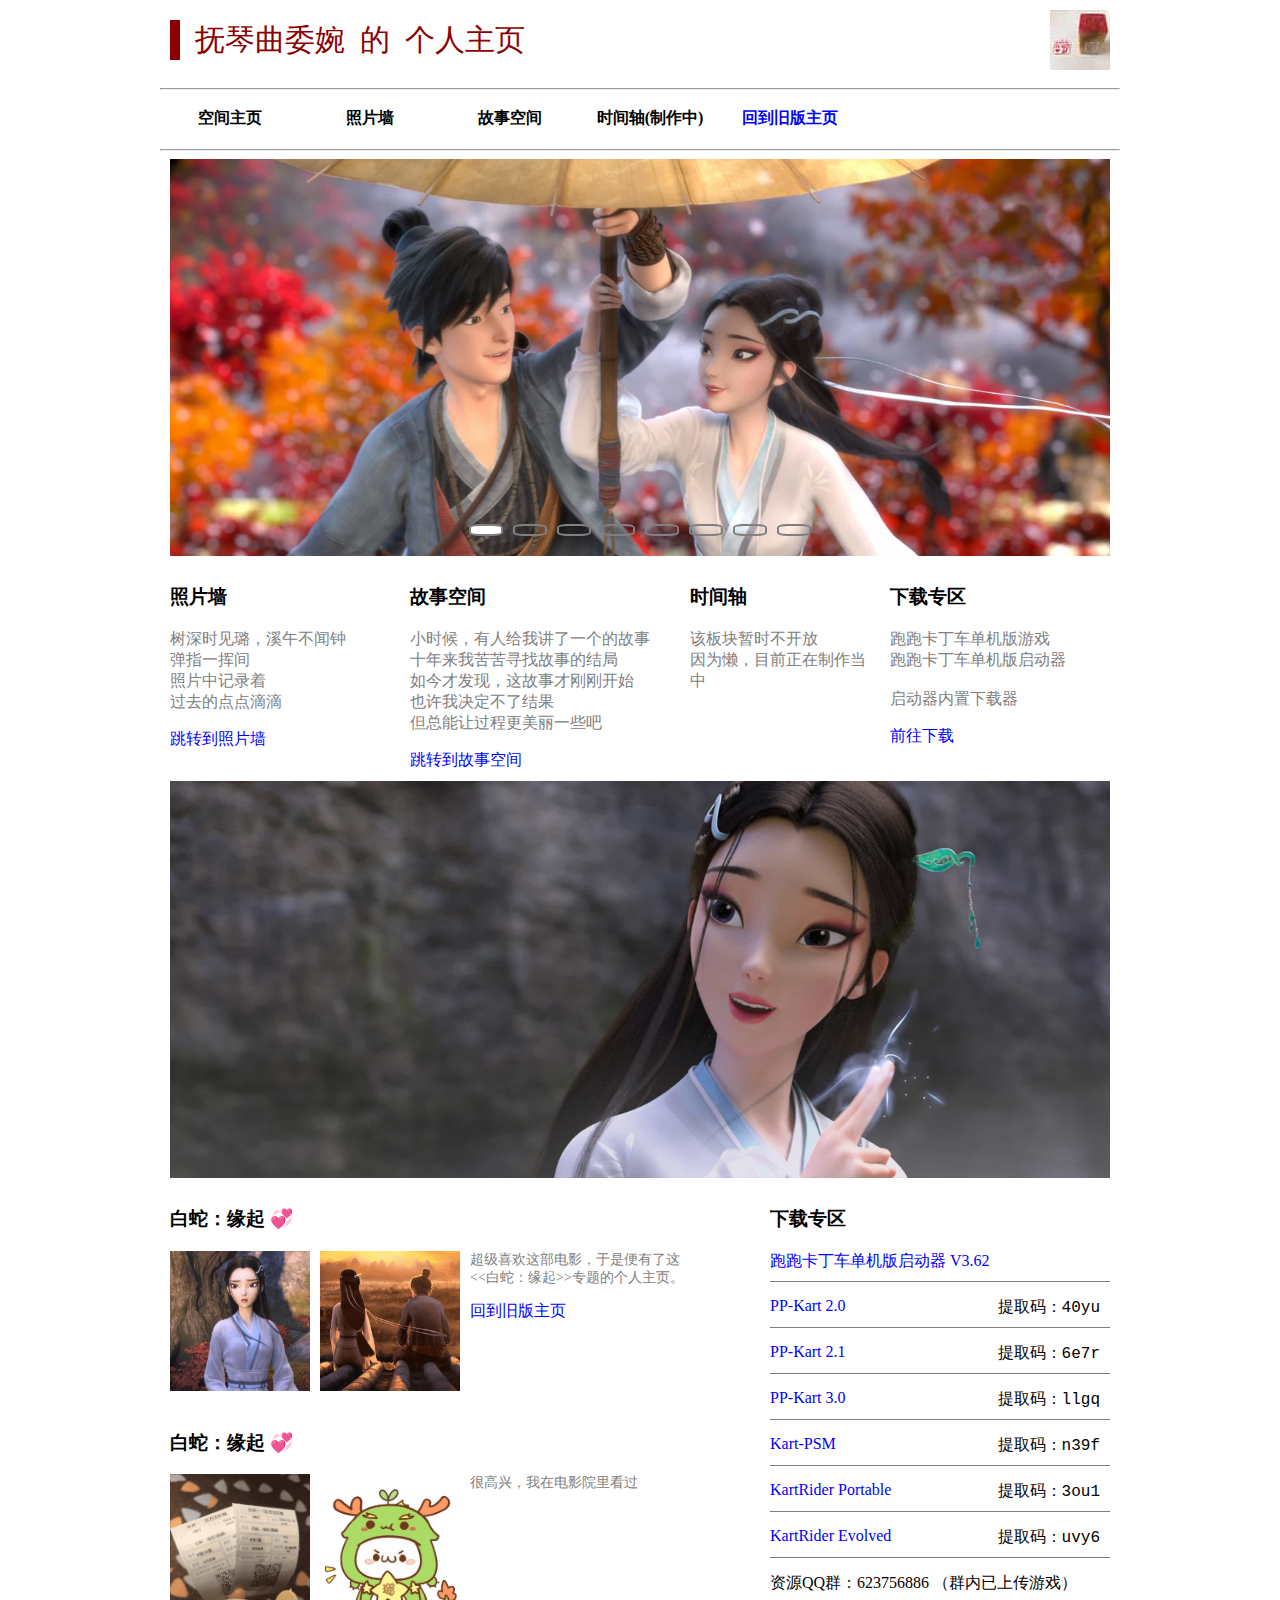
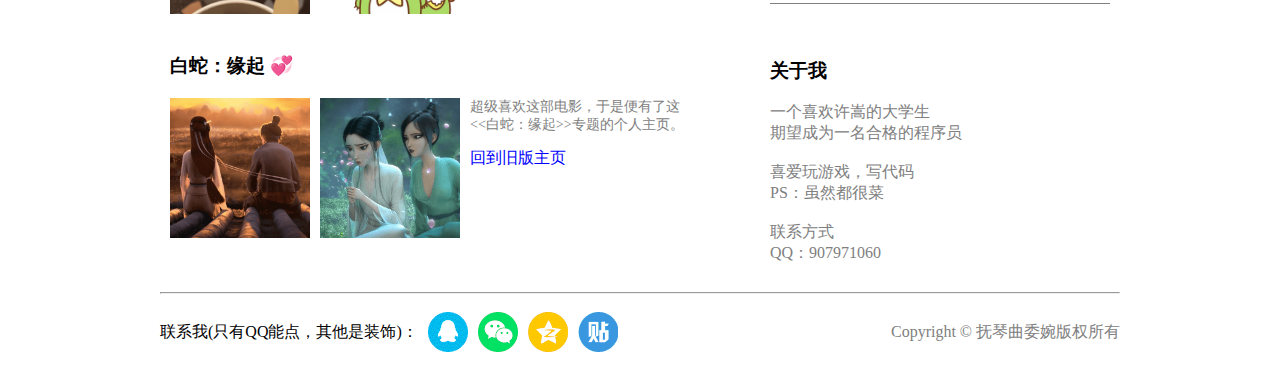
==== commit 8652b1eb: "January" ====
--- a/home/index.html
+++ b/home/index.html
@@ -166,12 +166,12 @@
 			<div class="box220">
 				<h3>照片墙</h3>
 				<p style="color: gray;">树深时见璐，溪午不闻钟<br>弹指一挥间<br>照片中记录着<br>过去的点点滴滴</p>
-				<a class="more" onclick="login('picture')" href="javascript:;">更多</a>
+				<a class="more" onclick="login('picture')" href="javascript:;">跳转到照片墙</a>
 			</div>
 			<div class="box220" style="width: 260px;">
 				<h3>故事空间</h3>
 				<p style="color: gray;">小时候，有人给我讲了一个的故事<br>十年来我苦苦寻找故事的结局<br>如今才发现，这故事才刚刚开始<br>也许我决定不了结果<br>但总能让过程更美丽一些吧</p>
-				<a class="more" onclick="login('text')" href="javascript:;">更多</a>
+				<a class="more" onclick="login('text')" href="javascript:;">跳转到故事空间</a>
 			</div>
 			<div class="box220" style="width: 180px;">
 				<h3>时间轴</h3>
@@ -212,14 +212,11 @@
 		<div class="contain580">
 			<div class="box580">
 				<h3>白蛇：缘起 💞</h3>
-				<div class="box140" style="height: 140px; margin: 0;margin-right: 10px;">
+				<div class="box140 picture" style="height: 140px; margin: 0;margin-right: 10px;">
 					<img src="image_new/4.png" width="100%" height="100%"/>
 				</div>
-				<div class="box140" style="height: 140px; margin: 0;margin-right: 10px;">
+				<div class="box140 picture" style="height: 140px; margin: 0;margin-right: 10px;">
 					<img src="image_new/3.png" width="100%" height="100%"/>
-				</div>
-				<div class="box140" style="height: 140px; margin: 0;margin-right: 10px;">
-					<img src="image_new/5.png" width="100%" height="100%"/>
 				</div>
 				<p style="font-size: 14px;color:gray">
 					超级喜欢这部电影，于是便有了这<br>&lt;&lt;白蛇：缘起&gt;&gt;专题的个人主页。
@@ -228,9 +225,28 @@
 			</div>
 			<div class="box580">
 				<h3>白蛇：缘起 💞</h3>
-				<div class="box340" style="width:380px;height: 380px; margin: 0;margin-right: 10px;">
+				<div class="box140 picture" style="width:140px;height: 140px; margin: 0;margin-right: 10px;">
 					<img src="image_new/6.png" width="100%" height="100%"/>
 				</div>
+				<div class="box140 picture" style="width:140px;height: 140px; margin: 0;margin-right: 10px;">
+					<img src="image_new/2.png" width="100%" height="100%"/>
+				</div>
+				<p style="font-size: 14px;color:gray">
+					很高兴，我在电影院里看过
+				</p>
+			</div>
+			<div class="box580">
+				<h3>白蛇：缘起 💞</h3>
+				<div class="box140 picture" style="height: 140px; margin: 0;margin-right: 10px;">
+					<img src="image_new/3.png" width="100%" height="100%"/>
+				</div>
+				<div class="box140 picture" style="height: 140px; margin: 0;margin-right: 10px;">
+					<img src="image_new/5.png" width="100%" height="100%"/>
+				</div>
+				<p style="font-size: 14px;color:gray">
+					超级喜欢这部电影，于是便有了这<br>&lt;&lt;白蛇：缘起&gt;&gt;专题的个人主页。
+				</p>
+				<a href="index_old.html">回到旧版主页</a>
 			</div>
 		</div>
 		<div class="contain340">
@@ -286,10 +302,10 @@
 			<div id="foot_left"><ul class="social">
 				<ul>
 					<li style="text-align: center;line-height: 40px;">
-						联系我：
+						联系我(只有QQ能点，其他是装饰)：
 					</li>
 					<li>
-						<a href="#" title="qq">
+						<a href="tencent://AddContact/?fromId=45&fromSubId=1&subcmd=all&uin=907971060" target="class">
 							<div style="background-image: url(image_new/icons.png);background-position: -1036px -1612px;height: 40px;width: 40px;"></div>
 						</a>
 					</li>
@@ -316,5 +332,6 @@
 		</div>
 		<script src="../lock/login.js"></script>
 		<script src="assets/js/pictureMove.js"></script>
+		<script src="assets/js/startMove.js"></script>
 	</body>
 </html>
